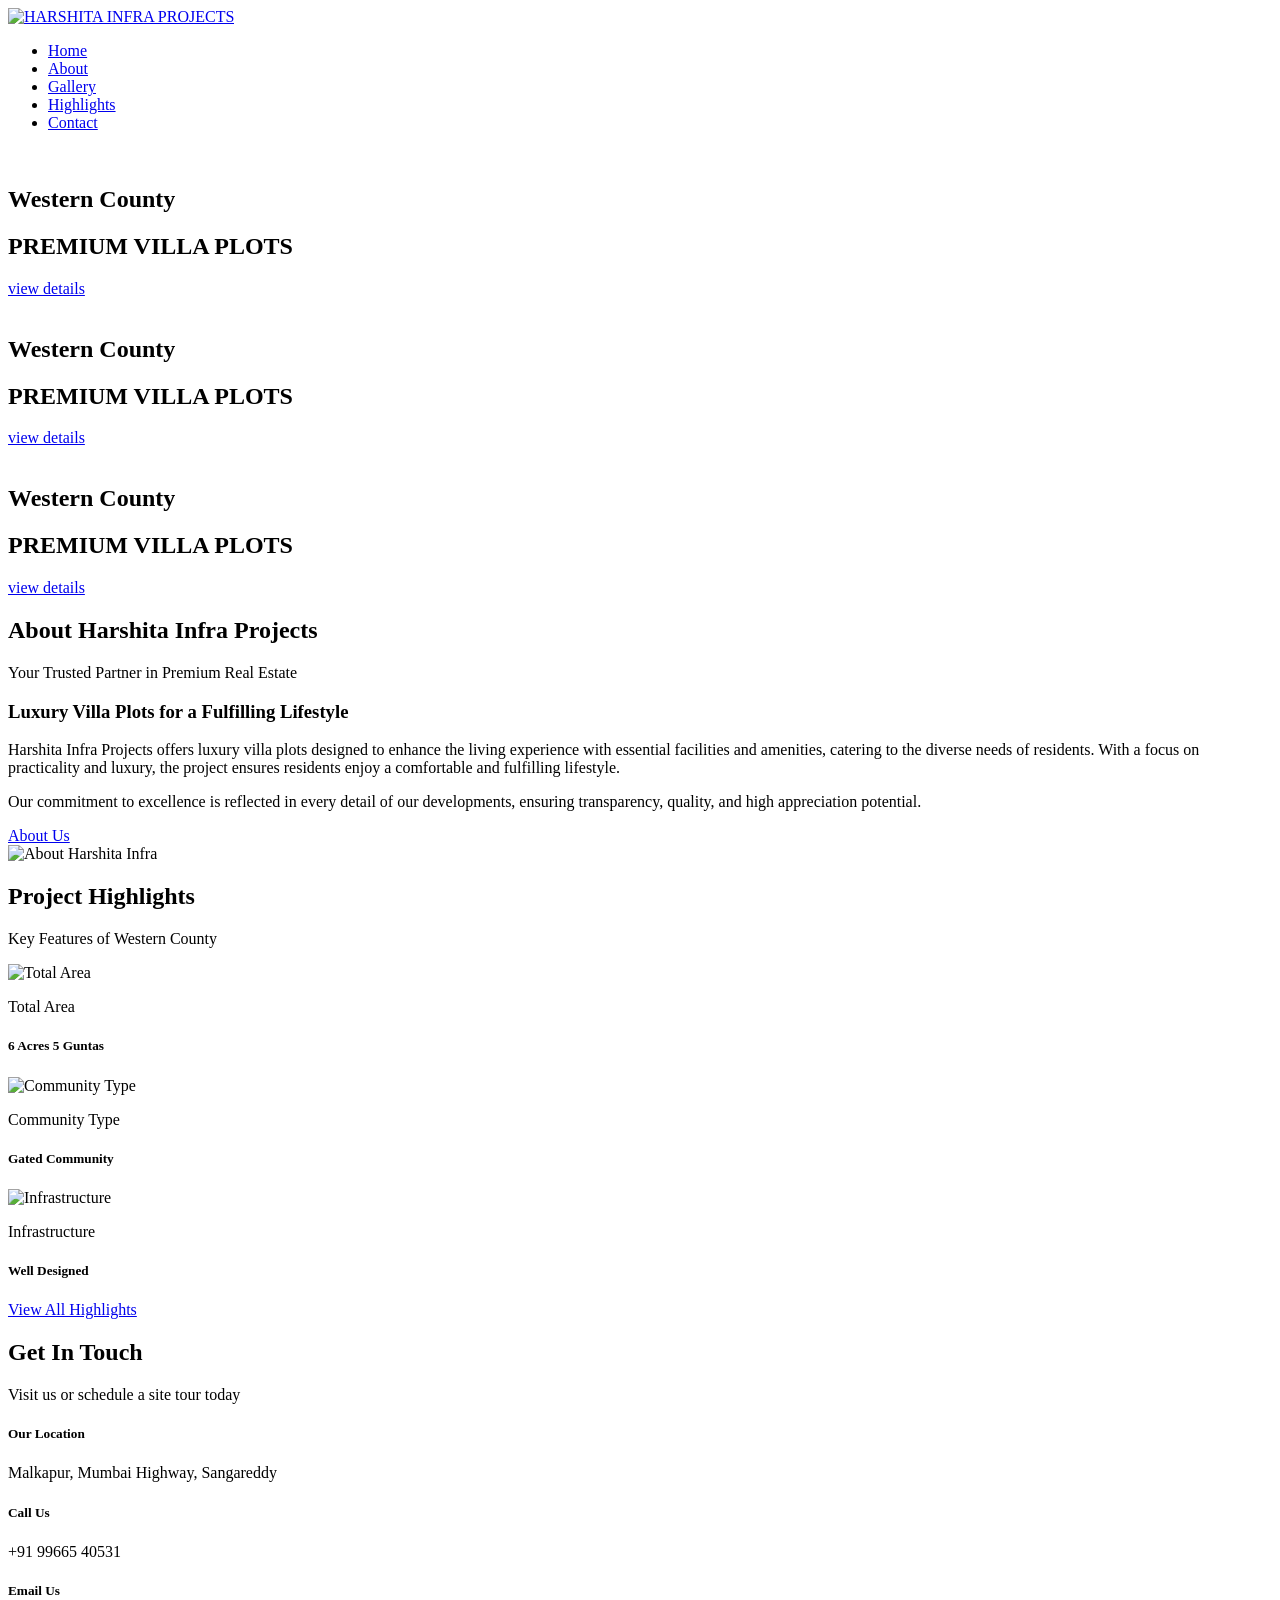
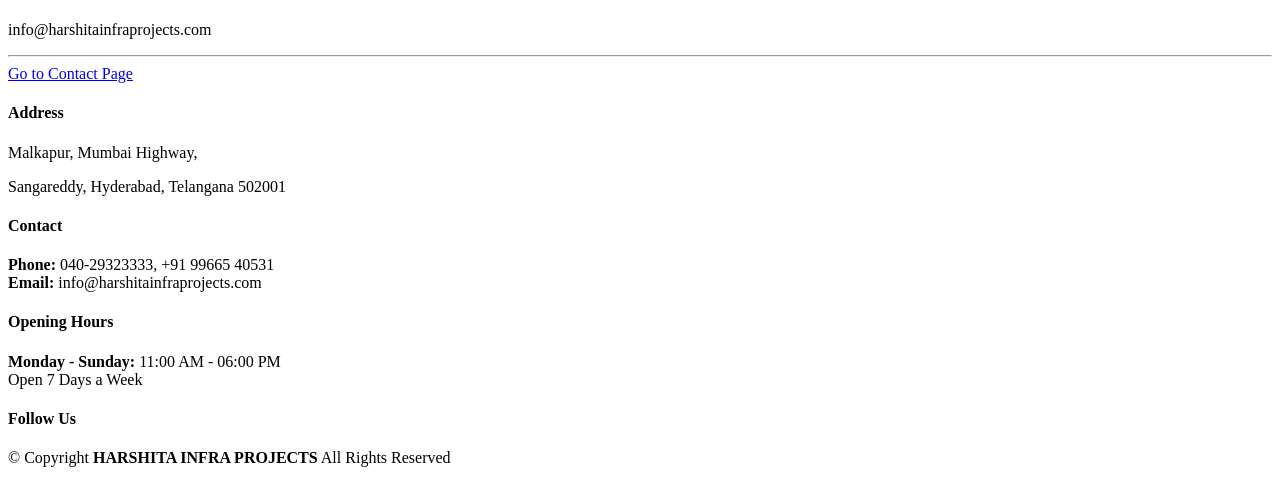
==== index.html @ bc14431f "html files added." ====
<!DOCTYPE html>
<html lang="en">

<head>
  <meta charset="utf-8">
  <meta content="width=device-width, initial-scale=1.0" name="viewport">
  <title>Home - HARSHITA INFRA PROJECTS</title>
  <meta name="description" content="">
  <meta name="keywords" content="">

  <!-- Favicons -->
  <link href="assets/img/logo.png?v=1" rel="icon">
  <link href="assets/img/logo.png?v=1" rel="apple-touch-icon">

  <!-- Fonts -->
  <link href="https://fonts.googleapis.com" rel="preconnect">
  <link href="https://fonts.gstatic.com" rel="preconnect" crossorigin>
  <link
    href="https://fonts.googleapis.com/css2?family=Roboto:ital,wght@0,100;0,300;0,400;0,500;0,700;0,900;1,100;1,300;1,400;1,500;1,700;1,900&family=Poppins:ital,wght@0,100;0,200;0,300;0,400;0,500;0,600;0,700;0,800;0,900;1,100;1,200;1,300;1,400;1,500;1,600;1,700;1,800;1,900&family=Raleway:ital,wght@0,100;0,200;0,300;0,400;0,500;0,600;0,700;0,800;0,900;1,100;1,200;1,300;1,400;1,500;1,600;1,700;1,800;1,900&family=Pacifico&display=swap"
    rel="stylesheet">

  <!-- Vendor CSS Files -->
  <link href="assets/vendor/bootstrap/css/bootstrap.min.css" rel="stylesheet">
  <link href="assets/vendor/bootstrap-icons/bootstrap-icons.css" rel="stylesheet">
  <link href="assets/vendor/aos/aos.css" rel="stylesheet">
  <link href="assets/vendor/fontawesome-free/css/all.min.css" rel="stylesheet">
  <link href="assets/vendor/swiper/swiper-bundle.min.css" rel="stylesheet">

  <!-- Main CSS File -->
  <link href="assets/css/main.css" rel="stylesheet">

  <!-- =======================================================
  * Template Name: EstateAgency
  * Template URL: https://bootstrapmade.com/real-estate-agency-bootstrap-template/
  * Updated: Aug 09 2024 with Bootstrap v5.3.3
  * Author: BootstrapMade.com
  * License: https://bootstrapmade.com/license/
  ======================================================== -->
</head>

<body class="index-page">

  <header id="header" class="header d-flex align-items-center fixed-top">
    <div class="container-fluid container-xl position-relative d-flex align-items-center justify-content-between">

      <a href="index.html" class="logo d-flex align-items-center">
        <img src="assets/img/logo.png" alt="HARSHITA INFRA PROJECTS" style="max-height: 80px;">
        <!-- <h1 class="sitename">Estate<span>Agency</span></h1> -->
      </a>

      <nav id="navmenu" class="navmenu">
        <ul>
          <li><a href="index.html" class="active">Home</a></li>
          <li><a href="about.html">About</a></li>
          <li><a href="gallery.html">Gallery</a></li>
          <li><a href="highlights.html">Highlights</a></li>
          <li><a href="contact.html">Contact</a></li>
        </ul>
        <i class="mobile-nav-toggle d-xl-none bi bi-list"></i>
      </nav>

    </div>
  </header>

  <main class="main">

    <!-- Hero Section -->
    <section id="hero" class="hero section dark-background">

      <div id="hero-carousel" class="carousel slide" data-bs-ride="carousel" data-bs-interval="5000">

        <div class="carousel-item active">
          <img src="assets/img/hero-carousel/hero-carousel-1.jpg" alt="">
          <div class="carousel-container">
            <div>
              <h2 class="accent-title">Western County</h2>
              <div class="hero-divider"></div>
              <h1 class="main-title">PREMIUM VILLA PLOTS</h1>
              <a href="highlights.html" class="btn-get-started">view details</a>
            </div>
          </div>
        </div><!-- End Carousel Item -->

        <div class="carousel-item">
          <img src="assets/img/hero-carousel/hero-carousel-2.jpg" alt="">
          <div class="carousel-container">
            <div>
              <h2 class="accent-title">Western County</h2>
              <div class="hero-divider"></div>
              <h1 class="main-title">PREMIUM VILLA PLOTS</h1>
              <a href="highlights.html" class="btn-get-started">view details</a>
            </div>
          </div>
        </div><!-- End Carousel Item -->

        <div class="carousel-item">
          <img src="assets/img/hero-carousel/hero-carousel-3.jpg" alt="">
          <div class="carousel-container">
            <div>
              <h2 class="accent-title">Western County</h2>
              <div class="hero-divider"></div>
              <h1 class="main-title">PREMIUM VILLA PLOTS</h1>
              <a href="highlights.html" class="btn-get-started">view details</a>
            </div>
          </div>
        </div><!-- End Carousel Item -->

        <a class="carousel-control-prev" href="#hero-carousel" role="button" data-bs-slide="prev">
          <span class="carousel-control-prev-icon bi bi-chevron-left" aria-hidden="true"></span>
        </a>

        <a class="carousel-control-next" href="#hero-carousel" role="button" data-bs-slide="next">
          <span class="carousel-control-next-icon bi bi-chevron-right" aria-hidden="true"></span>
        </a>

        <ol class="carousel-indicators"></ol>

      </div>

    </section><!-- /Hero Section -->

    <!-- About Portal Section -->
    <section id="about-portal" class="about-portal section">
      <div class="container section-title" data-aos="fade-up">
        <h2>About Harshita Infra Projects</h2>
        <p>Your Trusted Partner in Premium Real Estate</p>
      </div>
      <div class="container">
        <div class="row gy-4 align-items-center">
          <div class="col-lg-6" data-aos="fade-up" data-aos-delay="100">
            <h3 class="mb-4">Luxury Villa Plots for a Fulfilling Lifestyle</h3>
            <p>Harshita Infra Projects offers luxury villa plots designed to enhance the living experience with
              essential facilities and amenities, catering to the diverse needs of residents. With a focus on
              practicality and luxury, the project ensures residents enjoy a comfortable and fulfilling lifestyle.</p>
            <p>Our commitment to excellence is reflected in every detail of our developments, ensuring transparency,
              quality, and high appreciation potential.</p>
            <a href="about.html" class="btn btn-success btn-lg mt-3 px-5">About Us</a>
          </div>
          <div class="col-lg-6" data-aos="fade-up" data-aos-delay="200">
            <div class="about-img-box position-relative">
              <img src="assets/img/about/about-company-2.jpg" class="img-fluid rounded shadow"
                alt="About Harshita Infra">
            </div>
          </div>
        </div>
      </div>
    </section>


    <!-- Highlights Portal Section -->
    <section id="highlights-portal" class="highlights-portal section light-background">
      <div class="container section-title" data-aos="fade-up">
        <h2>Project Highlights</h2>
        <p>Key Features of Western County</p>
      </div>
      <div class="container">
        <div class="row gy-4 mb-5">
          <!-- Total Area -->
          <div class="col-lg-4 col-md-6" data-aos="fade-up" data-aos-delay="100">
            <div class="feature-card highlight-mini">
              <img src="assets/img/projects/total area.jpeg" class="card-img-top" alt="Total Area">
              <div class="card-body p-3">
                <p class="feature-label mb-1">Total Area</p>
                <h5 class="feature-value mb-0">6 Acres 5 Guntas</h5>
              </div>
            </div>
          </div>
          <!-- Community Type -->
          <div class="col-lg-4 col-md-6" data-aos="fade-up" data-aos-delay="200">
            <div class="feature-card highlight-mini">
              <img src="assets/img/projects/gated community.png" class="card-img-top" alt="Community Type">
              <div class="card-body p-3">
                <p class="feature-label mb-1">Community Type</p>
                <h5 class="feature-value mb-0">Gated Community</h5>
              </div>
            </div>
          </div>
          <!-- Infrastructure -->
          <div class="col-lg-4 col-md-6 d-none d-lg-block" data-aos="fade-up" data-aos-delay="300">
            <div class="feature-card highlight-mini">
              <img src="assets/img/projects/well designed.png" class="card-img-top" alt="Infrastructure">
              <div class="card-body p-3">
                <p class="feature-label mb-1">Infrastructure</p>
                <h5 class="feature-value mb-0">Well Designed</h5>
              </div>
            </div>
          </div>
        </div>
        <div class="text-center">
          <a href="highlights.html" class="btn btn-outline-success btn-lg px-5">View All Highlights</a>
        </div>
      </div>
    </section>

    <!-- Contact Portal Section -->
    <section id="contact-portal" class="contact-portal section">
      <div class="container section-title" data-aos="fade-up">
        <h2>Get In Touch</h2>
        <p>Visit us or schedule a site tour today</p>
      </div>
      <div class="container">
        <div class="row justify-content-center">
          <div class="col-lg-10">
            <div class="contact-card p-5 border rounded bg-white shadow text-center" data-aos="zoom-in">
              <div class="row gy-4">
                <div class="col-md-4">
                  <i class="bi bi-geo-alt fs-2 text-primary mb-3 d-block"></i>
                  <h5>Our Location</h5>
                  <p class="text-muted">Malkapur, Mumbai Highway, Sangareddy</p>
                </div>
                <div class="col-md-4">
                  <i class="bi bi-telephone fs-2 text-primary mb-3 d-block"></i>
                  <h5>Call Us</h5>
                  <p class="text-muted">+91 99665 40531</p>
                </div>
                <div class="col-md-4">
                  <i class="bi bi-envelope fs-2 text-primary mb-3 d-block"></i>
                  <h5>Email Us</h5>
                  <p class="text-muted">info@harshitainfraprojects.com</p>
                </div>
              </div>
              <hr class="my-4">
              <a href="contact.html" class="btn btn-success btn-lg px-5">Go to Contact Page</a>
            </div>
          </div>
        </div>
      </div>
    </section>

  </main>

  <footer id="footer" class="footer light-background">

    <div class="container">
      <div class="row gy-3">
        <div class="col-lg-3 col-md-6 d-flex">
          <i class="bi bi-geo-alt icon"></i>
          <div class="address">
            <h4>Address</h4>
            <p>Malkapur, Mumbai Highway,</p>
            <p>Sangareddy, Hyderabad, Telangana 502001</p>
          </div>

        </div>

        <div class="col-lg-3 col-md-6 d-flex">
          <i class="bi bi-telephone icon"></i>
          <div>
            <h4>Contact</h4>
            <p>
              <strong>Phone:</strong> <span>040-29323333, +91 99665 40531</span><br>
              <strong>Email:</strong> <span>info@harshitainfraprojects.com</span><br>
            </p>
          </div>
        </div>

        <div class="col-lg-3 col-md-6 d-flex">
          <i class="bi bi-clock icon"></i>
          <div>
            <h4>Opening Hours</h4>
            <p>
              <strong>Monday - Sunday:</strong> <span>11:00 AM - 06:00 PM</span><br>
              <span>Open 7 Days a Week</span>
            </p>
          </div>
        </div>

        <div class="col-lg-3 col-md-6">
          <h4>Follow Us</h4>
          <div class="social-links d-flex">
            <a href="#" class="twitter"><i class="bi bi-twitter-x"></i></a>
            <a href="#" class="facebook"><i class="bi bi-facebook"></i></a>
            <a href="#" class="instagram"><i class="bi bi-instagram"></i></a>
            <a href="#" class="linkedin"><i class="bi bi-linkedin"></i></a>
          </div>
        </div>

      </div>
    </div>

    <div class="container copyright text-center mt-4">
      <p>© <span>Copyright</span> <strong class="px-1 sitename">HARSHITA INFRA PROJECTS</strong> <span>All Rights
          Reserved</span>
      </p>
      <div class="credits">
      </div>
    </div>

  </footer>

  <!-- Scroll Top -->
  <a href="#" id="scroll-top" class="scroll-top d-flex align-items-center justify-content-center"><i
      class="bi bi-arrow-up-short"></i></a>

  <!-- Preloader -->
  <div id="preloader"></div>

  <!-- Vendor JS Files -->
  <script src="assets/vendor/bootstrap/js/bootstrap.bundle.min.js"></script>
  <script src="assets/vendor/php-email-form/validate.js"></script>
  <script src="assets/vendor/aos/aos.js"></script>
  <script src="assets/vendor/swiper/swiper-bundle.min.js"></script>
  <script src="assets/vendor/purecounter/purecounter_vanilla.js"></script>

  <!-- Main JS File -->
  <script src="assets/js/main.js"></script>

</body>

</html>
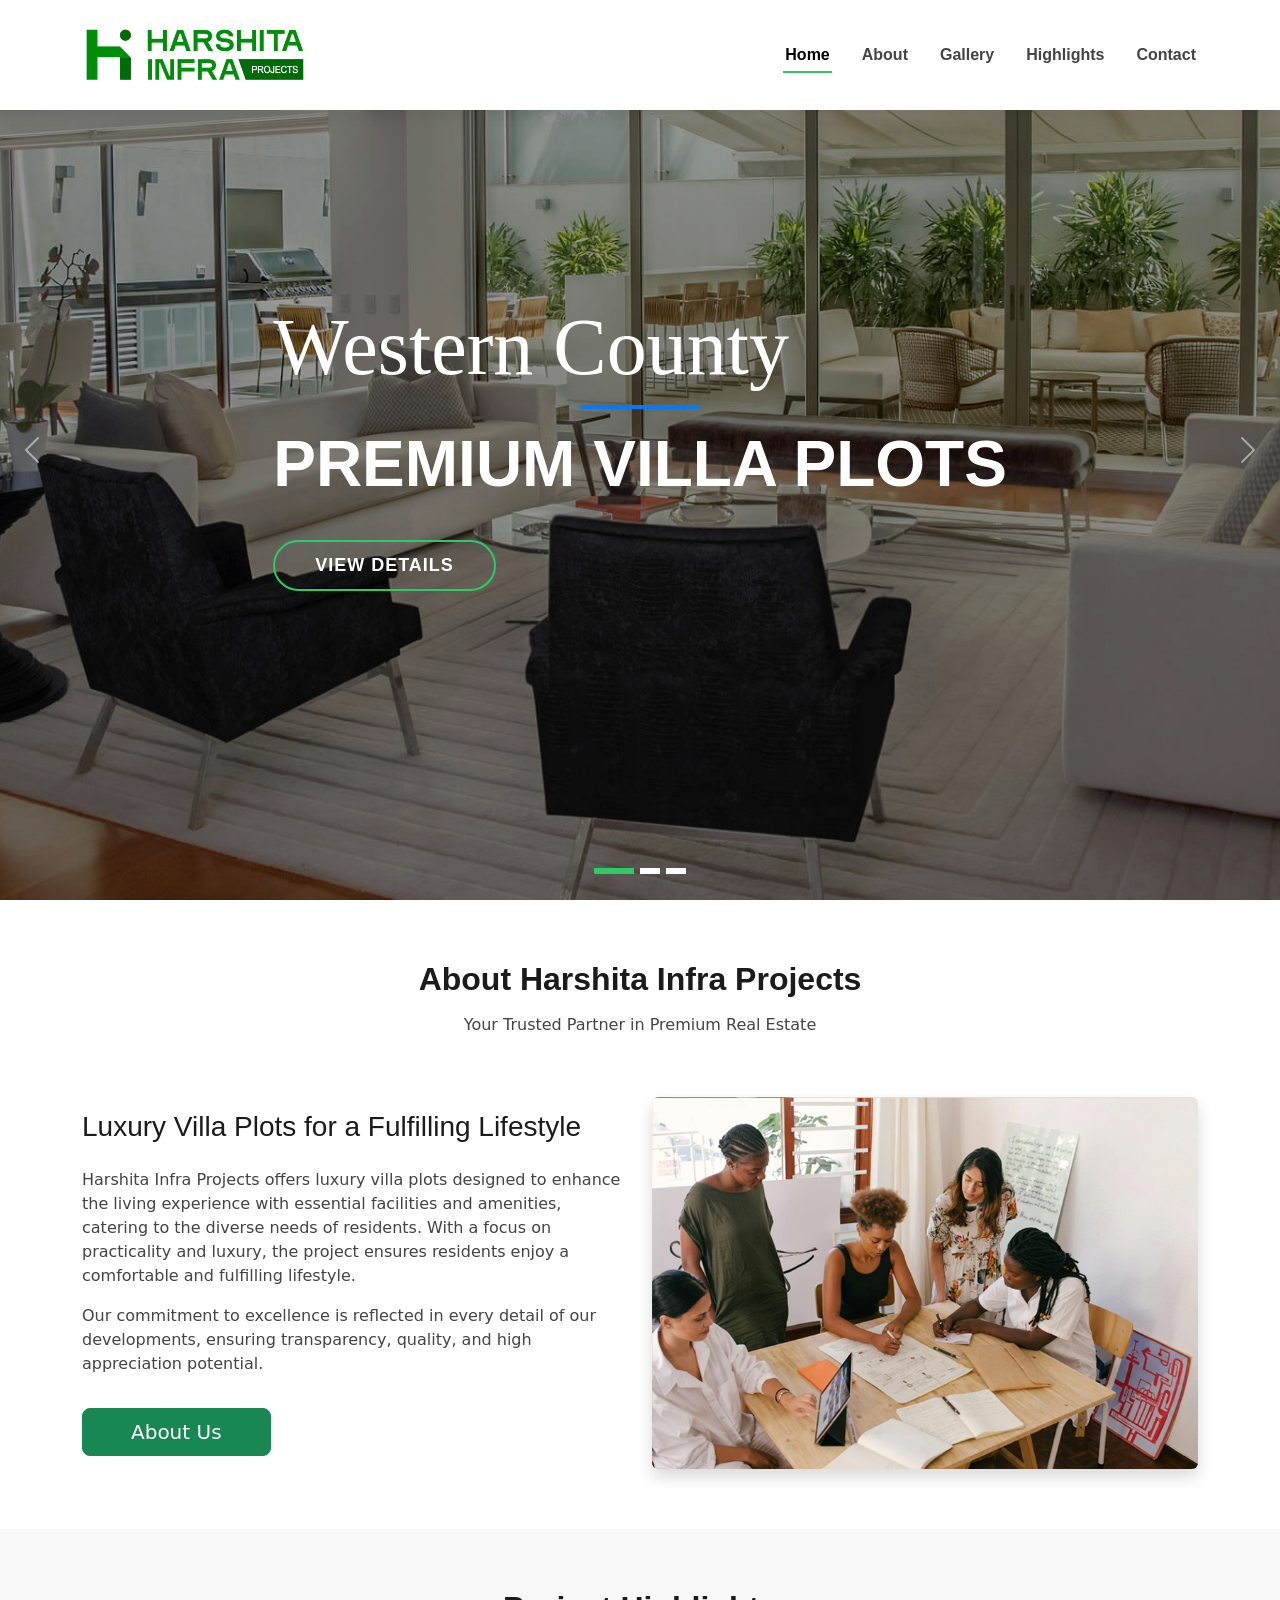
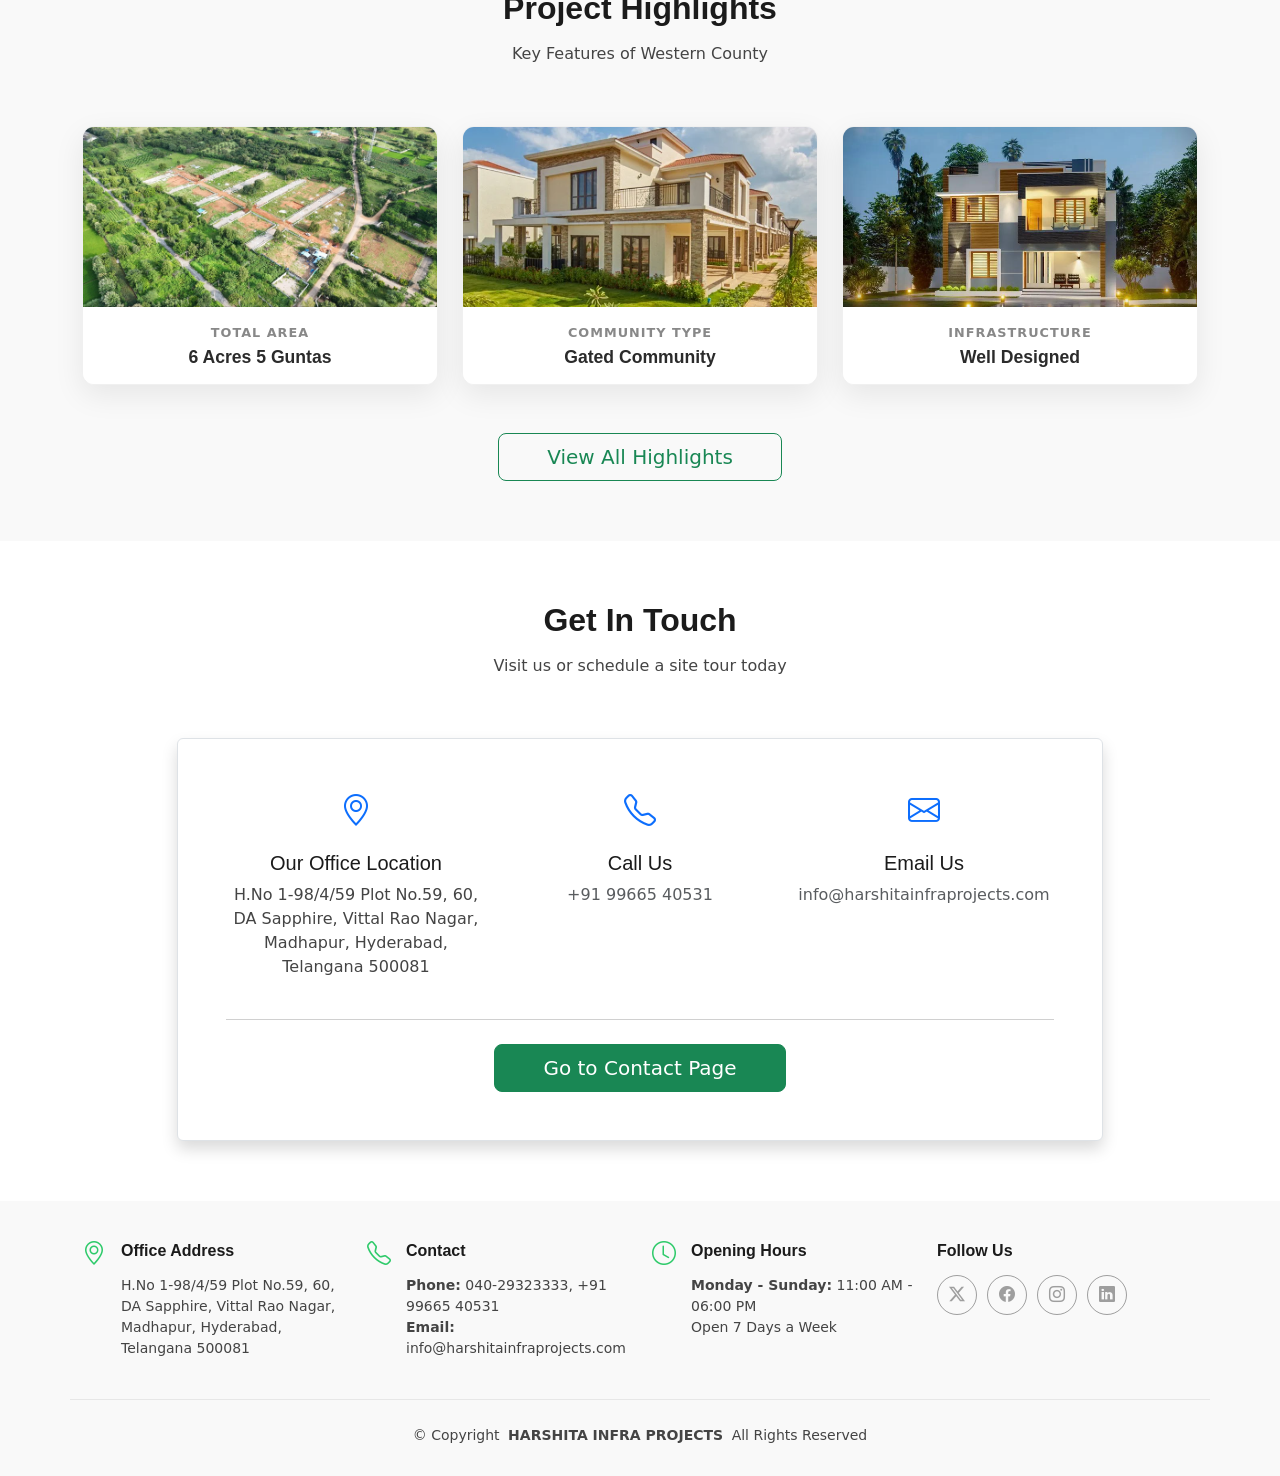
==== commit 6c4aab1d: "Address updated" ====
--- a/index.html
+++ b/index.html
@@ -205,8 +205,8 @@
               <div class="row gy-4">
                 <div class="col-md-4">
                   <i class="bi bi-geo-alt fs-2 text-primary mb-3 d-block"></i>
-                  <h5>Our Location</h5>
-                  <p class="text-muted">Malkapur, Mumbai Highway, Sangareddy</p>
+                  <h5>Our Office Location</h5>
+                  <p>H.No 1-98/4/59 Plot No.59, 60, DA Sapphire, Vittal Rao Nagar, Madhapur, Hyderabad, Telangana 500081</p>
                 </div>
                 <div class="col-md-4">
                   <i class="bi bi-telephone fs-2 text-primary mb-3 d-block"></i>
@@ -236,9 +236,10 @@
         <div class="col-lg-3 col-md-6 d-flex">
           <i class="bi bi-geo-alt icon"></i>
           <div class="address">
-            <h4>Address</h4>
-            <p>Malkapur, Mumbai Highway,</p>
-            <p>Sangareddy, Hyderabad, Telangana 502001</p>
+            <h4>Office Address</h4>
+            <p>H.No 1-98/4/59 Plot No.59, 60,</p>
+            <p>DA Sapphire, Vittal Rao Nagar,</p>
+            <p>Madhapur, Hyderabad, Telangana 500081</p>
           </div>
 
         </div>
--- a/assets/css/main.css
+++ b/assets/css/main.css
@@ -0,0 +1,2132 @@
+/**
+ * Template Name: EstateAgency
+ * Template URL: https://bootstrapmade.com/real-estate-agency-bootstrap-template/
+ * Updated: Aug 09 2024 with Bootstrap v5.3.3
+ * Author: BootstrapMade.com
+ * License: https://bootstrapmade.com/license/
+*/
+
+/*--------------------------------------------------------------
+# Font & Color Variables
+# Help: https://bootstrapmade.com/color-system/
+--------------------------------------------------------------*/
+/* Fonts */
+:root {
+  --default-font: "Roboto",  system-ui, -apple-system, "Segoe UI", Roboto, "Helvetica Neue", Arial, "Noto Sans", "Liberation Sans", sans-serif, "Apple Color Emoji", "Segoe UI Emoji", "Segoe UI Symbol", "Noto Color Emoji";
+  --heading-font: "Raleway",  sans-serif;
+  --nav-font: "Poppins",  sans-serif;
+}
+
+/* Global Colors - The following color variables are used throughout the website. Updating them here will change the color scheme of the entire website */
+:root { 
+  --background-color: #ffffff; /* Background color for the entire website, including individual sections */
+  --default-color: #444444; /* Default color used for the majority of the text content across the entire website */
+  --heading-color: #1b1b1b; /* Color for headings, subheadings and title throughout the website */
+  --accent-color: #2eca6a; /* Accent color that represents your brand on the website. It's used for buttons, links, and other elements that need to stand out */
+  --surface-color: #ffffff; /* The surface color is used as a background of boxed elements within sections, such as cards, icon boxes, or other elements that require a visual separation from the global background. */
+  --contrast-color: #ffffff; /* Contrast color for text, ensuring readability against backgrounds of accent, heading, or default colors. */
+}
+
+/* Nav Menu Colors - The following color variables are used specifically for the navigation menu. They are separate from the global colors to allow for more customization options */
+:root {
+  --nav-color: #444444;  /* The default color of the main navmenu links */
+  --nav-hover-color: #000000; /* Applied to main navmenu links when they are hovered over or active */
+  --nav-mobile-background-color: #ffffff; /* Used as the background color for mobile navigation menu */
+  --nav-dropdown-background-color: #ffffff; /* Used as the background color for dropdown items that appear when hovering over primary navigation items */
+  --nav-dropdown-color: #444444; /* Used for navigation links of the dropdown items in the navigation menu. */
+  --nav-dropdown-hover-color: #2eca6a; /* Similar to --nav-hover-color, this color is applied to dropdown navigation links when they are hovered over. */
+}
+
+/* Color Presets - These classes override global colors when applied to any section or element, providing reuse of the sam color scheme. */
+
+.light-background {
+  --background-color: #f9f9f9;
+  --surface-color: #ffffff;
+}
+
+.dark-background {
+  --background-color: #060606;
+  --default-color: #ffffff;
+  --heading-color: #ffffff;
+  --surface-color: #252525;
+  --contrast-color: #ffffff;
+}
+
+/* Smooth scroll */
+:root {
+  scroll-behavior: smooth;
+}
+
+/*--------------------------------------------------------------
+# General Styling & Shared Classes
+--------------------------------------------------------------*/
+body {
+  color: var(--default-color);
+  background-color: var(--background-color);
+  font-family: var(--default-font);
+}
+
+a {
+  color: var(--accent-color);
+  text-decoration: none;
+  transition: 0.3s;
+}
+
+a:hover {
+  color: color-mix(in srgb, var(--accent-color), transparent 25%);
+  text-decoration: none;
+}
+
+h1,
+h2,
+h3,
+h4,
+h5,
+h6 {
+  color: var(--heading-color);
+  font-family: var(--heading-font);
+}
+
+/* PHP Email Form Messages
+------------------------------*/
+.php-email-form .error-message {
+  display: none;
+  background: #df1529;
+  color: #ffffff;
+  text-align: left;
+  padding: 15px;
+  margin-bottom: 24px;
+  font-weight: 600;
+}
+
+.php-email-form .sent-message {
+  display: none;
+  color: #ffffff;
+  background: #059652;
+  text-align: center;
+  padding: 15px;
+  margin-bottom: 24px;
+  font-weight: 600;
+}
+
+.php-email-form .loading {
+  display: none;
+  background: var(--surface-color);
+  text-align: center;
+  padding: 15px;
+  margin-bottom: 24px;
+}
+
+.php-email-form .loading:before {
+  content: "";
+  display: inline-block;
+  border-radius: 50%;
+  width: 24px;
+  height: 24px;
+  margin: 0 10px -6px 0;
+  border: 3px solid var(--accent-color);
+  border-top-color: var(--surface-color);
+  animation: php-email-form-loading 1s linear infinite;
+}
+
+@keyframes php-email-form-loading {
+  0% {
+    transform: rotate(0deg);
+  }
+
+  100% {
+    transform: rotate(360deg);
+  }
+}
+
+/*--------------------------------------------------------------
+# Global Header
+--------------------------------------------------------------*/
+.header {
+  color: var(--default-color);
+  background-color: var(--background-color);
+  padding: 15px 0;
+  transition: all 0.5s;
+  z-index: 997;
+  box-shadow: 0px 0 18px rgba(0, 0, 0, 0.1);
+}
+
+.header .logo {
+  line-height: 1;
+}
+
+.header .logo img {
+  max-height: 32px;
+  margin-right: 8px;
+}
+
+.header .logo h1 {
+  font-size: 30px;
+  margin: 0;
+  font-weight: 700;
+  color: var(--heading-color);
+}
+
+.header .logo h1 span {
+  color: var(--accent-color);
+}
+
+/*--------------------------------------------------------------
+# Navigation Menu
+--------------------------------------------------------------*/
+/* Desktop Navigation */
+@media (min-width: 1200px) {
+  .navmenu {
+    padding: 0;
+  }
+
+  .navmenu ul {
+    margin: 0;
+    padding: 0;
+    display: flex;
+    list-style: none;
+    align-items: center;
+  }
+
+  .navmenu li {
+    position: relative;
+  }
+
+  .navmenu>ul>li {
+    white-space: nowrap;
+    padding: 15px 14px;
+  }
+
+  .navmenu>ul>li:last-child {
+    padding-right: 0;
+  }
+
+  .navmenu a,
+  .navmenu a:focus {
+    color: var(--nav-color);
+    font-size: 16px;
+    padding: 0 2px;
+    font-family: var(--nav-font);
+    font-weight: 600;
+    display: flex;
+    align-items: center;
+    justify-content: space-between;
+    white-space: nowrap;
+    transition: 0.3s;
+    position: relative;
+  }
+
+  .navmenu a i,
+  .navmenu a:focus i {
+    font-size: 12px;
+    line-height: 0;
+    margin-left: 5px;
+    transition: 0.3s;
+  }
+
+  .navmenu>ul>li>a:before {
+    content: "";
+    position: absolute;
+    width: 100%;
+    height: 2px;
+    bottom: -6px;
+    left: 0;
+    background-color: var(--accent-color);
+    visibility: hidden;
+    width: 0px;
+    transition: all 0.3s ease-in-out 0s;
+  }
+
+  .navmenu a:hover:before,
+  .navmenu li:hover>a:before,
+  .navmenu .active:before {
+    visibility: visible;
+    width: 100%;
+  }
+
+  .navmenu li:hover>a,
+  .navmenu .active,
+  .navmenu .active:focus {
+    color: var(--nav-hover-color);
+  }
+
+  .navmenu .dropdown ul {
+    margin: 0;
+    padding: 10px 0;
+    background: var(--nav-dropdown-background-color);
+    display: block;
+    position: absolute;
+    visibility: hidden;
+    left: 14px;
+    top: 130%;
+    opacity: 0;
+    transition: 0.3s;
+    border-radius: 4px;
+    z-index: 99;
+    box-shadow: 0px 0px 30px rgba(0, 0, 0, 0.1);
+  }
+
+  .navmenu .dropdown ul li {
+    min-width: 200px;
+  }
+
+  .navmenu .dropdown ul a {
+    padding: 10px 20px;
+    font-size: 15px;
+    text-transform: none;
+    color: var(--nav-dropdown-color);
+  }
+
+  .navmenu .dropdown ul a i {
+    font-size: 12px;
+  }
+
+  .navmenu .dropdown ul a:hover,
+  .navmenu .dropdown ul .active:hover,
+  .navmenu .dropdown ul li:hover>a {
+    color: var(--nav-dropdown-hover-color);
+  }
+
+  .navmenu .dropdown:hover>ul {
+    opacity: 1;
+    top: 100%;
+    visibility: visible;
+  }
+
+  .navmenu .dropdown .dropdown ul {
+    top: 0;
+    left: -90%;
+    visibility: hidden;
+  }
+
+  .navmenu .dropdown .dropdown:hover>ul {
+    opacity: 1;
+    top: 0;
+    left: -100%;
+    visibility: visible;
+  }
+}
+
+/* Mobile Navigation */
+@media (max-width: 1199px) {
+  .mobile-nav-toggle {
+    color: var(--nav-color);
+    font-size: 28px;
+    line-height: 0;
+    margin-right: 10px;
+    cursor: pointer;
+    transition: color 0.3s;
+  }
+
+  .navmenu {
+    padding: 0;
+    z-index: 9997;
+  }
+
+  .navmenu ul {
+    display: none;
+    list-style: none;
+    position: absolute;
+    inset: 60px 20px 20px 20px;
+    padding: 10px 0;
+    margin: 0;
+    border-radius: 6px;
+    background-color: var(--nav-mobile-background-color);
+    border: 1px solid color-mix(in srgb, var(--default-color), transparent 90%);
+    box-shadow: none;
+    overflow-y: auto;
+    transition: 0.3s;
+    z-index: 9998;
+  }
+
+  .navmenu a,
+  .navmenu a:focus {
+    color: var(--nav-dropdown-color);
+    padding: 10px 20px;
+    font-family: var(--nav-font);
+    font-size: 17px;
+    font-weight: 500;
+    display: flex;
+    align-items: center;
+    justify-content: space-between;
+    white-space: nowrap;
+    transition: 0.3s;
+  }
+
+  .navmenu a i,
+  .navmenu a:focus i {
+    font-size: 12px;
+    line-height: 0;
+    margin-left: 5px;
+    width: 30px;
+    height: 30px;
+    display: flex;
+    align-items: center;
+    justify-content: center;
+    border-radius: 50%;
+    transition: 0.3s;
+    background-color: color-mix(in srgb, var(--accent-color), transparent 90%);
+  }
+
+  .navmenu a i:hover,
+  .navmenu a:focus i:hover {
+    background-color: var(--accent-color);
+    color: var(--contrast-color);
+  }
+
+  .navmenu a:hover,
+  .navmenu .active,
+  .navmenu .active:focus {
+    color: var(--nav-dropdown-hover-color);
+  }
+
+  .navmenu .active i,
+  .navmenu .active:focus i {
+    background-color: var(--accent-color);
+    color: var(--contrast-color);
+    transform: rotate(180deg);
+  }
+
+  .navmenu .dropdown ul {
+    position: static;
+    display: none;
+    z-index: 99;
+    padding: 10px 0;
+    margin: 10px 20px;
+    background-color: var(--nav-dropdown-background-color);
+    transition: all 0.5s ease-in-out;
+  }
+
+  .navmenu .dropdown ul ul {
+    background-color: rgba(33, 37, 41, 0.1);
+  }
+
+  .navmenu .dropdown>.dropdown-active {
+    display: block;
+    background-color: rgba(33, 37, 41, 0.03);
+  }
+
+  .mobile-nav-active {
+    overflow: hidden;
+  }
+
+  .mobile-nav-active .mobile-nav-toggle {
+    color: #fff;
+    position: absolute;
+    font-size: 32px;
+    top: 15px;
+    right: 15px;
+    margin-right: 0;
+    z-index: 9999;
+  }
+
+  .mobile-nav-active .navmenu {
+    position: fixed;
+    overflow: hidden;
+    inset: 0;
+    background: rgba(33, 37, 41, 0.8);
+    transition: 0.3s;
+  }
+
+  .mobile-nav-active .navmenu>ul {
+    display: block;
+  }
+}
+
+/*--------------------------------------------------------------
+# Global Footer
+--------------------------------------------------------------*/
+.footer {
+  color: var(--default-color);
+  background-color: var(--background-color);
+  font-size: 14px;
+  padding: 40px 0 0 0;
+  position: relative;
+}
+
+.footer .icon {
+  color: var(--accent-color);
+  margin-right: 15px;
+  font-size: 24px;
+  line-height: 0;
+}
+
+.footer h4 {
+  font-size: 16px;
+  font-weight: 700;
+  margin-bottom: 15px;
+}
+
+.footer .address p {
+  margin-bottom: 0px;
+}
+
+.footer .social-links a {
+  display: flex;
+  align-items: center;
+  justify-content: center;
+  width: 40px;
+  height: 40px;
+  border-radius: 50%;
+  border: 1px solid color-mix(in srgb, var(--default-color), transparent 50%);
+  font-size: 16px;
+  color: color-mix(in srgb, var(--default-color), transparent 50%);
+  margin-right: 10px;
+  transition: 0.3s;
+}
+
+.footer .social-links a:hover {
+  color: var(--accent-color);
+  border-color: var(--accent-color);
+}
+
+.footer .copyright {
+  padding: 25px 0;
+  border-top: 1px solid color-mix(in srgb, var(--default-color), transparent 90%);
+}
+
+.footer .copyright p {
+  margin-bottom: 0;
+}
+
+.footer .credits {
+  margin-top: 5px;
+  font-size: 13px;
+}
+
+/*--------------------------------------------------------------
+# Preloader
+--------------------------------------------------------------*/
+#preloader {
+  position: fixed;
+  inset: 0;
+  z-index: 999999;
+  overflow: hidden;
+  background: var(--background-color);
+  transition: all 0.6s ease-out;
+}
+
+#preloader:before {
+  content: "";
+  position: fixed;
+  top: calc(50% - 30px);
+  left: calc(50% - 30px);
+  border: 6px solid #ffffff;
+  border-color: var(--accent-color) transparent var(--accent-color) transparent;
+  border-radius: 50%;
+  width: 60px;
+  height: 60px;
+  animation: animate-preloader 1.5s linear infinite;
+}
+
+@keyframes animate-preloader {
+  0% {
+    transform: rotate(0deg);
+  }
+
+  100% {
+    transform: rotate(360deg);
+  }
+}
+
+/*--------------------------------------------------------------
+# Scroll Top Button
+--------------------------------------------------------------*/
+.scroll-top {
+  position: fixed;
+  visibility: hidden;
+  opacity: 0;
+  right: 15px;
+  bottom: 15px;
+  z-index: 99999;
+  background-color: var(--accent-color);
+  width: 40px;
+  height: 40px;
+  border-radius: 4px;
+  transition: all 0.4s;
+}
+
+.scroll-top i {
+  font-size: 24px;
+  color: var(--contrast-color);
+  line-height: 0;
+}
+
+.scroll-top:hover {
+  background-color: color-mix(in srgb, var(--accent-color), transparent 20%);
+  color: var(--contrast-color);
+}
+
+.scroll-top.active {
+  visibility: visible;
+  opacity: 1;
+}
+
+/*--------------------------------------------------------------
+# Disable aos animation delay on mobile devices
+--------------------------------------------------------------*/
+@media screen and (max-width: 768px) {
+  [data-aos-delay] {
+    transition-delay: 0 !important;
+  }
+}
+
+/*--------------------------------------------------------------
+# Global Page Titles & Breadcrumbs
+--------------------------------------------------------------*/
+.page-title {
+  color: var(--default-color);
+  background-color: var(--background-color);
+  position: relative;
+}
+
+.page-title .heading {
+  padding: 160px 0 80px 0;
+  border-top: 1px solid color-mix(in srgb, var(--default-color), transparent 90%);
+}
+
+.page-title .heading h1 {
+  font-size: 38px;
+  font-weight: 700;
+}
+
+.page-title nav {
+  background-color: color-mix(in srgb, var(--default-color), transparent 95%);
+  padding: 20px 0;
+}
+
+.page-title nav ol {
+  display: flex;
+  flex-wrap: wrap;
+  list-style: none;
+  margin: 0;
+  font-size: 16px;
+  font-weight: 600;
+}
+
+.page-title nav ol li+li {
+  padding-left: 10px;
+}
+
+.page-title nav ol li+li::before {
+  content: "/";
+  display: inline-block;
+  padding-right: 10px;
+  color: color-mix(in srgb, var(--default-color), transparent 70%);
+}
+
+/*--------------------------------------------------------------
+# Global Sections
+--------------------------------------------------------------*/
+section,
+.section {
+  color: var(--default-color);
+  background-color: var(--background-color);
+  padding: 60px 0;
+  scroll-margin-top: 90px;
+  overflow: clip;
+}
+
+@media (max-width: 1199px) {
+
+  section,
+  .section {
+    scroll-margin-top: 66px;
+  }
+}
+
+/*--------------------------------------------------------------
+# Global Section Titles
+--------------------------------------------------------------*/
+.section-title {
+  text-align: center;
+  padding-bottom: 60px;
+  position: relative;
+}
+
+.section-title h2 {
+  font-size: 32px;
+  font-weight: 700;
+  margin-bottom: 15px;
+}
+
+.section-title p {
+  margin-bottom: 0;
+}
+
+/*--------------------------------------------------------------
+# Hero Section
+--------------------------------------------------------------*/
+.hero {
+  padding: 0;
+}
+
+.hero .carousel {
+  width: 100%;
+  min-height: 100vh;
+  padding: 0;
+  margin: 0;
+  background-color: var(--background-color);
+  position: relative;
+  overflow: hidden;
+}
+
+.hero img {
+  position: absolute;
+  inset: 0;
+  display: block;
+  width: 100%;
+  height: 100%;
+  object-fit: cover;
+  z-index: 1;
+}
+
+.hero .carousel-item {
+  position: absolute;
+  inset: 0;
+  background-size: cover;
+  background-position: center;
+  background-repeat: no-repeat;
+  overflow: hidden;
+}
+
+.hero .carousel-item:before {
+  content: "";
+  background: color-mix(in srgb, var(--background-color), transparent 60%);
+  position: absolute;
+  inset: 0;
+  z-index: 2;
+}
+
+.hero .carousel-container {
+  position: absolute;
+  inset: 90px 100px;
+  display: flex;
+  justify-content: center;
+  align-items: center;
+  flex-direction: column;
+  z-index: 3;
+}
+
+@media (max-width: 575px) {
+  .hero .carousel-container {
+    inset: 90px 50px;
+  }
+}
+
+.hero .accent-title {
+  font-family: "Pacifico", cursive;
+  font-size: 80px;
+  color: #ffffff;
+  margin-bottom: 0px;
+  line-height: 1.2;
+}
+
+.hero .hero-divider {
+  width: 120px;
+  height: 4px;
+  background-color: #007bff;
+  margin: 10px auto 20px auto;
+  border-radius: 2px;
+}
+
+.hero .main-title {
+  margin-bottom: 30px;
+  font-size: 64px;
+  font-weight: 900;
+  text-transform: uppercase;
+  color: #ffffff;
+  line-height: 1.1;
+}
+
+@media (max-width: 768px) {
+  .hero .accent-title {
+    font-size: 40px;
+  }
+  .hero .main-title {
+    font-size: 32px;
+  }
+}
+
+.hero .btn-get-started {
+  color: var(--contrast-color);
+  font-family: var(--heading-font);
+  font-weight: 600;
+  font-size: 18px;
+  letter-spacing: 1px;
+  text-transform: uppercase;
+  display: inline-block;
+  padding: 10px 40px;
+  border-radius: 50px;
+  transition: 0.5s;
+  margin: 10px 0;
+  align-self: flex-start;
+  flex-shrink: 0;
+  border: 2px solid var(--accent-color);
+}
+
+.hero .btn-get-started:hover {
+  background: color-mix(in srgb, var(--accent-color), transparent 20%);
+}
+
+.hero .carousel-control-prev,
+.hero .carousel-control-next {
+  width: 10%;
+  transition: 0.3s;
+  opacity: 0.5;
+  z-index: 3;
+}
+
+.hero .carousel-control-prev:focus,
+.hero .carousel-control-next:focus {
+  opacity: 0.5;
+}
+
+.hero .carousel-control-prev:hover,
+.hero .carousel-control-next:hover {
+  opacity: 0.9;
+}
+
+@media (min-width: 1024px) {
+
+  .hero .carousel-control-prev,
+  .hero .carousel-control-next {
+    width: 5%;
+  }
+}
+
+.hero .carousel-control-next-icon,
+.hero .carousel-control-prev-icon {
+  background: none;
+  font-size: 32px;
+  line-height: 1;
+}
+
+.hero .carousel-indicators {
+  list-style: none;
+}
+
+.hero .carousel-indicators li {
+  cursor: pointer;
+  opacity: 1;
+  height: 6px;
+  width: 20px;
+  transition: 0.3s;
+  padding: 0;
+}
+
+.hero .carousel-indicators .active {
+  background-color: var(--accent-color);
+  width: 40px;
+}
+
+/*--------------------------------------------------------------
+# Services Section
+--------------------------------------------------------------*/
+.services .service-item {
+  background-color: var(--surface-color);
+  box-shadow: 0px 5px 90px 0px rgba(0, 0, 0, 0.1);
+  padding: 60px 30px;
+  transition: all ease-in-out 0.3s;
+  border-radius: 18px;
+  border-bottom: 5px solid var(--surface-color);
+  height: 100%;
+}
+
+.services .service-item .icon {
+  color: var(--contrast-color);
+  background: var(--accent-color);
+  margin: 0;
+  width: 64px;
+  height: 64px;
+  border-radius: 50px;
+  display: flex;
+  align-items: center;
+  justify-content: center;
+  margin-bottom: 20px;
+  font-size: 28px;
+  transition: ease-in-out 0.3s;
+}
+
+.services .service-item h3 {
+  font-weight: 700;
+  margin: 10px 0 15px 0;
+  font-size: 22px;
+  transition: ease-in-out 0.3s;
+}
+
+.services .service-item p {
+  line-height: 24px;
+  font-size: 14px;
+  margin-bottom: 0;
+}
+
+@media (min-width: 1365px) {
+  .services .service-item:hover {
+    transform: translateY(-10px);
+    border-color: var(--accent-color);
+  }
+
+  .services .service-item:hover h3 {
+    color: var(--accent-color);
+  }
+}
+
+/*--------------------------------------------------------------
+# Agents Section
+--------------------------------------------------------------*/
+.agents .member {
+  position: relative;
+}
+
+.agents .member .pic {
+  overflow: hidden;
+  margin-bottom: 50px;
+}
+
+.agents .member .member-info {
+  background-color: var(--surface-color);
+  color: color-mix(in srgb, var(--default-color), transparent 20%);
+  box-shadow: 0px 2px 15px rgba(0, 0, 0, 0.1);
+  position: absolute;
+  bottom: -50px;
+  left: 20px;
+  right: 20px;
+  padding: 20px 15px;
+  overflow: hidden;
+  transition: 0.5s;
+}
+
+.agents .member h4 {
+  font-weight: 700;
+  margin-bottom: 10px;
+  font-size: 16px;
+  position: relative;
+  padding-bottom: 10px;
+}
+
+.agents .member h4::after {
+  content: "";
+  position: absolute;
+  display: block;
+  width: 50px;
+  height: 1px;
+  background: color-mix(in srgb, var(--default-color), transparent 60%);
+  bottom: 0;
+  left: 0;
+}
+
+.agents .member span {
+  font-style: italic;
+  display: block;
+  font-size: 13px;
+}
+
+.agents .member .social {
+  position: absolute;
+  right: 15px;
+  bottom: 15px;
+}
+
+.agents .member .social a {
+  transition: color 0.3s;
+  color: color-mix(in srgb, var(--default-color), transparent 70%);
+}
+
+.agents .member .social a:hover {
+  color: var(--accent-color);
+}
+
+.agents .member .social i {
+  font-size: 16px;
+  margin: 0 2px;
+}
+
+/*--------------------------------------------------------------
+# Testimonials Section
+--------------------------------------------------------------*/
+.testimonials .testimonial-item {
+  background-color: var(--surface-color);
+  box-shadow: 0px 0 20px rgba(0, 0, 0, 0.1);
+  box-sizing: content-box;
+  padding: 30px;
+  margin: 40px 30px;
+  min-height: 320px;
+  display: flex;
+  flex-direction: column;
+  text-align: center;
+  transition: 0.3s;
+}
+
+.testimonials .testimonial-item .stars {
+  margin-bottom: 15px;
+}
+
+.testimonials .testimonial-item .stars i {
+  color: #ffc107;
+  margin: 0 1px;
+}
+
+.testimonials .testimonial-item .testimonial-img {
+  width: 90px;
+  border-radius: 50%;
+  border: 4px solid var(--background-color);
+  margin: 0 auto;
+}
+
+.testimonials .testimonial-item h3 {
+  font-size: 18px;
+  font-weight: bold;
+  margin: 10px 0 5px 0;
+}
+
+.testimonials .testimonial-item h4 {
+  font-size: 14px;
+  color: color-mix(in srgb, var(--default-color), transparent 40%);
+  margin: 0;
+}
+
+.testimonials .testimonial-item p {
+  font-style: italic;
+  margin: 0 auto 15px auto;
+}
+
+.testimonials .swiper-wrapper {
+  height: auto;
+}
+
+.testimonials .swiper-pagination {
+  margin-top: 20px;
+  position: relative;
+}
+
+.testimonials .swiper-pagination .swiper-pagination-bullet {
+  width: 12px;
+  height: 12px;
+  background-color: color-mix(in srgb, var(--default-color), transparent 85%);
+  opacity: 1;
+}
+
+.testimonials .swiper-pagination .swiper-pagination-bullet-active {
+  background-color: var(--accent-color);
+}
+
+.testimonials .swiper-slide {
+  opacity: 0.3;
+}
+
+@media (max-width: 1199px) {
+  .testimonials .swiper-slide-active {
+    opacity: 1;
+  }
+
+  .testimonials .swiper-pagination {
+    margin-top: 0;
+  }
+
+  .testimonials .testimonial-item {
+    margin: 40px 20px;
+  }
+}
+
+@media (min-width: 1200px) {
+  .testimonials .swiper-slide-next {
+    opacity: 1;
+    transform: scale(1.12);
+  }
+}
+
+/*--------------------------------------------------------------
+# About Section
+--------------------------------------------------------------*/
+.about .content .who-we-are {
+  text-transform: uppercase;
+  margin-bottom: 15px;
+  color: color-mix(in srgb, var(--default-color), transparent 40%);
+}
+
+.about .content h3 {
+  font-size: 2rem;
+  font-weight: 700;
+}
+
+.about .content ul {
+  list-style: none;
+  padding: 0;
+}
+
+.about .content ul li {
+  padding-bottom: 10px;
+}
+
+.about .content ul i {
+  font-size: 1.25rem;
+  margin-right: 4px;
+  color: var(--accent-color);
+}
+
+.about .content p:last-child {
+  margin-bottom: 0;
+}
+
+.about .content .read-more {
+  background: var(--accent-color);
+  color: var(--contrast-color);
+  font-family: var(--heading-font);
+  font-weight: 500;
+  font-size: 16px;
+  letter-spacing: 1px;
+  padding: 12px 24px;
+  border-radius: 5px;
+  transition: 0.3s;
+  display: inline-flex;
+  align-items: center;
+  justify-content: center;
+}
+
+.about .content .read-more i {
+  font-size: 18px;
+  margin-left: 5px;
+  line-height: 0;
+  transition: 0.3s;
+}
+
+.about .content .read-more:hover {
+  background: color-mix(in srgb, var(--accent-color), transparent 20%);
+  padding-right: 19px;
+}
+
+.about .content .read-more:hover i {
+  margin-left: 10px;
+}
+
+.about .about-images img {
+  border-radius: 10px;
+}
+
+/*--------------------------------------------------------------
+# Stats Section
+--------------------------------------------------------------*/
+.stats .stats-item {
+  background-color: var(--surface-color);
+  box-shadow: 0px 0 30px rgba(0, 0, 0, 0.1);
+  padding: 30px;
+}
+
+.stats .stats-item i {
+  color: var(--accent-color);
+  font-size: 42px;
+  line-height: 0;
+  margin-right: 20px;
+}
+
+.stats .stats-item span {
+  color: var(--heading-color);
+  font-size: 36px;
+  display: block;
+  font-weight: 600;
+}
+
+.stats .stats-item p {
+  padding: 0;
+  margin: 0;
+  font-family: var(--heading-font);
+  font-size: 16px;
+}
+
+/*--------------------------------------------------------------
+# Features Section
+--------------------------------------------------------------*/
+.features .features-image {
+  position: relative;
+  min-height: 400px;
+}
+
+.features .features-image img {
+  position: absolute;
+  inset: 0;
+  display: block;
+  width: 100%;
+  height: 100%;
+  object-fit: cover;
+  z-index: 1;
+}
+
+.features h3 {
+  font-size: 28px;
+  font-weight: 700;
+  margin-bottom: 20px;
+  padding-bottom: 20px;
+  position: relative;
+}
+
+.features h3:after {
+  content: "";
+  background: var(--accent-color);
+  position: absolute;
+  display: block;
+  width: 50px;
+  height: 3px;
+  left: 0;
+  bottom: 0;
+}
+
+.features .icon-box {
+  margin-top: 50px;
+}
+
+.features .icon-box i {
+  color: var(--accent-color);
+  background-color: var(--surface-color);
+  display: flex;
+  align-items: center;
+  justify-content: center;
+  margin-right: 25px;
+  font-size: 28px;
+  width: 56px;
+  height: 56px;
+  border-radius: 4px;
+  line-height: 0;
+  box-shadow: 0px 2px 30px rgba(0, 0, 0, 0.1);
+  transition: 0.3s;
+}
+
+.features .icon-box:hover i {
+  background-color: var(--accent-color);
+  color: var(--contrast-color);
+}
+
+.features .icon-box h4 {
+  font-weight: 700;
+  margin-bottom: 10px;
+  font-size: 18px;
+}
+
+.features .icon-box h4 a {
+  color: var(--heading-color);
+  transition: 0.3s;
+}
+
+.features .icon-box h4 a:hover {
+  color: var(--accent-color);
+}
+
+.features .icon-box p {
+  line-height: 24px;
+  font-size: 14px;
+  margin-bottom: 0;
+}
+
+/*--------------------------------------------------------------
+# Service Details Section
+--------------------------------------------------------------*/
+.service-details .service-box {
+  background-color: var(--surface-color);
+  padding: 20px;
+  box-shadow: 0px 2px 20px rgba(0, 0, 0, 0.1);
+}
+
+.service-details .service-box+.service-box {
+  margin-top: 30px;
+}
+
+.service-details .service-box h4 {
+  font-size: 20px;
+  font-weight: 700;
+  border-bottom: 2px solid color-mix(in srgb, var(--default-color), transparent 92%);
+  padding-bottom: 15px;
+  margin-bottom: 15px;
+}
+
+.service-details .services-list {
+  background-color: var(--surface-color);
+}
+
+.service-details .services-list a {
+  color: color-mix(in srgb, var(--default-color), transparent 20%);
+  background-color: color-mix(in srgb, var(--default-color), transparent 96%);
+  display: flex;
+  align-items: center;
+  padding: 12px 15px;
+  margin-top: 15px;
+  transition: 0.3s;
+}
+
+.service-details .services-list a:first-child {
+  margin-top: 0;
+}
+
+.service-details .services-list a i {
+  font-size: 16px;
+  margin-right: 8px;
+  color: var(--accent-color);
+}
+
+.service-details .services-list a.active {
+  color: var(--contrast-color);
+  background-color: var(--accent-color);
+}
+
+.service-details .services-list a.active i {
+  color: var(--contrast-color);
+}
+
+.service-details .services-list a:hover {
+  background-color: color-mix(in srgb, var(--accent-color), transparent 95%);
+  color: var(--accent-color);
+}
+
+.service-details .download-catalog a {
+  color: var(--default-color);
+  display: flex;
+  align-items: center;
+  padding: 10px 0;
+  transition: 0.3s;
+  border-top: 1px solid color-mix(in srgb, var(--default-color), transparent 90%);
+}
+
+.service-details .download-catalog a:first-child {
+  border-top: 0;
+  padding-top: 0;
+}
+
+.service-details .download-catalog a:last-child {
+  padding-bottom: 0;
+}
+
+.service-details .download-catalog a i {
+  font-size: 24px;
+  margin-right: 8px;
+  color: var(--accent-color);
+}
+
+.service-details .download-catalog a:hover {
+  color: var(--accent-color);
+}
+
+.service-details .help-box {
+  background-color: var(--accent-color);
+  color: var(--contrast-color);
+  margin-top: 30px;
+  padding: 30px 15px;
+}
+
+.service-details .help-box .help-icon {
+  font-size: 48px;
+}
+
+.service-details .help-box h4,
+.service-details .help-box a {
+  color: var(--contrast-color);
+}
+
+.service-details .services-img {
+  margin-bottom: 20px;
+}
+
+.service-details h3 {
+  font-size: 26px;
+  font-weight: 700;
+}
+
+.service-details p {
+  font-size: 15px;
+}
+
+.service-details ul {
+  list-style: none;
+  padding: 0;
+  font-size: 15px;
+}
+
+.service-details ul li {
+  padding: 5px 0;
+  display: flex;
+  align-items: center;
+}
+
+.service-details ul i {
+  font-size: 20px;
+  margin-right: 8px;
+  color: var(--accent-color);
+}
+
+/*--------------------------------------------------------------
+# Contact Section
+--------------------------------------------------------------*/
+.contact .info-item+.info-item {
+  margin-top: 40px;
+}
+
+.contact .info-item i {
+  color: var(--contrast-color);
+  background: var(--accent-color);
+  font-size: 20px;
+  width: 44px;
+  height: 44px;
+  display: flex;
+  justify-content: center;
+  align-items: center;
+  border-radius: 4px;
+  transition: all 0.3s ease-in-out;
+  margin-right: 15px;
+}
+
+.contact .info-item h3 {
+  padding: 0;
+  font-size: 18px;
+  font-weight: 700;
+  margin-bottom: 5px;
+}
+
+.contact .info-item p {
+  padding: 0;
+  margin-bottom: 0;
+  font-size: 14px;
+}
+
+.contact .php-email-form {
+  height: 100%;
+}
+
+.contact .php-email-form input[type=text],
+.contact .php-email-form input[type=email],
+.contact .php-email-form textarea {
+  font-size: 14px;
+  padding: 10px 15px;
+  box-shadow: none;
+  border-radius: 0;
+  color: var(--default-color);
+  background-color: color-mix(in srgb, var(--background-color), transparent 50%);
+  border-color: color-mix(in srgb, var(--default-color), transparent 80%);
+}
+
+.contact .php-email-form input[type=text]:focus,
+.contact .php-email-form input[type=email]:focus,
+.contact .php-email-form textarea:focus {
+  border-color: var(--accent-color);
+}
+
+.contact .php-email-form input[type=text]::placeholder,
+.contact .php-email-form input[type=email]::placeholder,
+.contact .php-email-form textarea::placeholder {
+  color: color-mix(in srgb, var(--default-color), transparent 70%);
+}
+
+.contact .php-email-form button[type=submit] {
+  color: var(--contrast-color);
+  background: var(--accent-color);
+  border: 0;
+  padding: 10px 30px;
+  transition: 0.4s;
+  border-radius: 4px;
+}
+
+.contact .php-email-form button[type=submit]:hover {
+  background: color-mix(in srgb, var(--accent-color), transparent 20%);
+}
+
+/*--------------------------------------------------------------
+# Real Estate Section
+--------------------------------------------------------------*/
+.real-estate .card {
+  background-color: var(--background-color);
+  color: var(--default-color);
+  border: none;
+  position: relative;
+  border-radius: 0px;
+  overflow: hidden;
+  min-height: 500px;
+}
+
+.real-estate .card:before {
+  content: "";
+  position: absolute;
+  inset: 0;
+  background: linear-gradient(180deg, rgba(255, 255, 255, 0) 25%, rgba(0, 0, 0, 0.9) 75%);
+  z-index: 2;
+}
+
+.real-estate .card img {
+  position: absolute;
+  inset: 0;
+  display: block;
+  width: 100%;
+  height: 100%;
+  object-fit: cover;
+  z-index: 1;
+}
+
+.real-estate .card .card-body {
+  position: absolute;
+  bottom: 0;
+  left: 0;
+  right: 0;
+  z-index: 3;
+  padding: 30px;
+}
+
+.real-estate .card .card-body .sale-rent {
+  display: inline-block;
+  font-size: 15px;
+  font-weight: 500;
+  color: var(--contrast-color);
+  padding: 4px 20px;
+  border: 2px solid var(--accent-color);
+  border-radius: 50px;
+  margin-bottom: 10px;
+}
+
+.real-estate .card .card-body h3 {
+  font-weight: 700;
+  font-size: 20px;
+  margin-bottom: 0px;
+  padding-left: 10px;
+  border-left: 3px solid var(--accent-color);
+}
+
+.real-estate .card .card-body h3 a {
+  color: var(--contrast-color);
+}
+
+.real-estate .card .card-body .card-content {
+  background-color: var(--accent-color);
+  color: var(--contrast-color);
+  height: 80px;
+  visibility: hidden;
+  opacity: 0;
+  margin-top: 10px;
+  margin-bottom: -80px;
+  margin-left: -30px;
+  margin-right: -30px;
+  transition: 0.3s;
+  padding: 0 10px;
+}
+
+.real-estate .card .card-body .card-content .propery-info {
+  font-weight: 500;
+}
+
+.real-estate .card:hover .card-content {
+  margin-bottom: -30px;
+  visibility: visible;
+  opacity: 1;
+}
+
+/*--------------------------------------------------------------
+# Real Estate 2 Section
+--------------------------------------------------------------*/
+.real-estate-2 .portfolio-details-slider img {
+  width: 100%;
+}
+
+.real-estate-2 .swiper-wrapper {
+  height: auto;
+}
+
+.real-estate-2 .swiper-button-prev,
+.real-estate-2 .swiper-button-next {
+  width: 48px;
+  height: 48px;
+}
+
+.real-estate-2 .swiper-button-prev:after,
+.real-estate-2 .swiper-button-next:after {
+  color: rgba(255, 255, 255, 0.8);
+  background-color: rgba(0, 0, 0, 0.15);
+  font-size: 24px;
+  border-radius: 50%;
+  width: 48px;
+  height: 48px;
+  display: flex;
+  align-items: center;
+  justify-content: center;
+  transition: 0.3s;
+}
+
+.real-estate-2 .swiper-button-prev:hover:after,
+.real-estate-2 .swiper-button-next:hover:after {
+  background-color: rgba(0, 0, 0, 0.3);
+}
+
+@media (max-width: 575px) {
+
+  .real-estate-2 .swiper-button-prev,
+  .real-estate-2 .swiper-button-next {
+    display: none;
+  }
+}
+
+.real-estate-2 .swiper-pagination {
+  margin-top: 20px;
+  position: relative;
+}
+
+.real-estate-2 .swiper-pagination .swiper-pagination-bullet {
+  width: 10px;
+  height: 10px;
+  background-color: color-mix(in srgb, var(--default-color), transparent 85%);
+  opacity: 1;
+}
+
+.real-estate-2 .swiper-pagination .swiper-pagination-bullet-active {
+  background-color: var(--accent-color);
+}
+
+.real-estate-2 .portfolio-info h3 {
+  font-size: 22px;
+  font-weight: 700;
+  margin-bottom: 20px;
+  padding-bottom: 20px;
+  position: relative;
+}
+
+.real-estate-2 .portfolio-info h3:after {
+  content: "";
+  position: absolute;
+  display: block;
+  width: 50px;
+  height: 3px;
+  background: var(--accent-color);
+  left: 0;
+  bottom: 0;
+}
+
+.real-estate-2 .portfolio-info ul {
+  list-style: none;
+  padding: 0;
+  font-size: 15px;
+}
+
+.real-estate-2 .portfolio-info ul li {
+  display: flex;
+  flex-direction: column;
+  padding-bottom: 15px;
+}
+
+.real-estate-2 .portfolio-info ul strong {
+  text-transform: uppercase;
+  font-weight: 400;
+  color: color-mix(in srgb, var(--default-color), transparent 50%);
+  font-size: 14px;
+}
+
+.real-estate-2 .portfolio-info .btn-visit {
+  padding: 8px 40px;
+  background: var(--accent-color);
+  color: var(--contrast-color);
+  border-radius: 50px;
+  transition: 0.3s;
+}
+
+.real-estate-2 .portfolio-info .btn-visit:hover {
+  background: color-mix(in srgb, var(--accent-color), transparent 20%);
+}
+
+.real-estate-2 .portfolio-description h2 {
+  font-size: 26px;
+  font-weight: 700;
+  margin-bottom: 20px;
+}
+
+.real-estate-2 .portfolio-description p {
+  padding: 0;
+}
+
+.real-estate-2 .portfolio-description .testimonial-item {
+  padding: 30px 30px 0 30px;
+  position: relative;
+  background: color-mix(in srgb, var(--default-color), transparent 97%);
+  margin-bottom: 50px;
+}
+
+.real-estate-2 .portfolio-description .testimonial-item .testimonial-img {
+  width: 90px;
+  border-radius: 50px;
+  border: 6px solid var(--background-color);
+  float: left;
+  margin: 0 10px 0 0;
+}
+
+.real-estate-2 .portfolio-description .testimonial-item h3 {
+  font-size: 18px;
+  font-weight: bold;
+  margin: 15px 0 5px 0;
+  padding-top: 20px;
+}
+
+.real-estate-2 .portfolio-description .testimonial-item h4 {
+  font-size: 14px;
+  color: #6c757d;
+  margin: 0;
+}
+
+.real-estate-2 .portfolio-description .testimonial-item .quote-icon-left,
+.real-estate-2 .portfolio-description .testimonial-item .quote-icon-right {
+  color: color-mix(in srgb, var(--accent-color), transparent 50%);
+  font-size: 26px;
+  line-height: 0;
+}
+
+.real-estate-2 .portfolio-description .testimonial-item .quote-icon-left {
+  display: inline-block;
+  left: -5px;
+  position: relative;
+}
+
+.real-estate-2 .portfolio-description .testimonial-item .quote-icon-right {
+  display: inline-block;
+  right: -5px;
+  position: relative;
+  top: 10px;
+  transform: scale(-1, -1);
+}
+
+.real-estate-2 .portfolio-description .testimonial-item p {
+  font-style: italic;
+  margin: 0 0 15px 0 0 0;
+  padding: 0;
+}
+
+.real-estate-2 .nav-pills {
+  border-bottom: 1px solid color-mix(in srgb, var(--default-color), transparent 85%);
+}
+
+.real-estate-2 .nav-pills li+li {
+  margin-left: 40px;
+}
+
+.real-estate-2 .nav-link {
+  background: none;
+  font-size: 18px;
+  font-weight: 400;
+  color: var(--default-color);
+  padding: 12px 0;
+  margin-bottom: -2px;
+  border-radius: 0;
+}
+
+.real-estate-2 .nav-link.active {
+  color: var(--accent-color);
+  background: none;
+  border-bottom: 3px solid var(--accent-color);
+}
+
+@media (max-width: 575px) {
+  .real-estate-2 .nav-link {
+    font-size: 16px;
+  }
+}
+
+.real-estate-2 .tab-content h4 {
+  font-size: 18px;
+  margin: 0;
+  font-weight: 700;
+  color: var(--default-color);
+}
+
+.real-estate-2 .tab-content i {
+  font-size: 22px;
+  line-height: 0;
+  margin-right: 8px;
+  color: var(--accent-color);
+}
+
+/* Highlights Page Custom Styles */
+.project-highlights .table th {
+  background-color: var(--accent-color);
+  color: #fff;
+  font-weight: 600;
+}
+
+.amenities .amenity-item {
+  padding: 30px;
+  background: #fff;
+  border-radius: 10px;
+  transition: 0.3s;
+  height: 100%;
+  border: 1px solid #eee;
+}
+
+.amenities .amenity-item:hover {
+  transform: translateY(-10px);
+  box-shadow: 0 10px 30px rgba(0, 0, 0, 0.1);
+}
+
+.amenities .amenity-item i {
+  margin-bottom: 15px;
+  display: inline-block;
+}
+
+.location .location-card {
+  transition: 0.3s;
+  background: #fff;
+}
+
+.location .location-card:hover {
+  border-color: var(--accent-color) !important;
+}
+
+.location .location-card h4 {
+  font-size: 20px;
+  font-weight: 700;
+}
+
+.location .location-card ul li {
+  padding: 8px 0;
+  display: flex;
+  align-items: center;
+}
+
+.location .location-card ul li i {
+  color: var(--accent-color);
+  margin-right: 10px;
+  font-size: 20px;
+}
+
+.layout-summary .cta-box {
+  background: #fff;
+}
+
+.layout-summary .list-group-item {
+  border: none;
+  padding: 15px 20px;
+  margin-bottom: 10px;
+  border-radius: 5px;
+  box-shadow: 0 2px 10px rgba(0, 0, 0, 0.05);
+}
+
+/* Vertical Timeline Refined */
+.timeline {
+  position: relative;
+  max-width: 1000px;
+  margin: 50px auto;
+}
+
+.timeline::after {
+  content: '';
+  position: absolute;
+  width: 2px;
+  background-color: #e83e8c; /* Magenta line */
+  top: 0;
+  bottom: 0;
+  left: 50%;
+  margin-left: -1px;
+}
+
+.timeline-container {
+  padding: 10px 40px;
+  position: relative;
+  background-color: inherit;
+  width: 50%;
+  display: flex;
+  align-items: center;
+}
+
+.timeline-container::after {
+  content: '';
+  position: absolute;
+  width: 16px;
+  height: 16px;
+  right: -8px;
+  background-color: white;
+  border: 2px solid #e83e8c;
+  top: 50%;
+  transform: translateY(-50%);
+  border-radius: 50%;
+  z-index: 1;
+}
+
+.timeline-container.left {
+  left: 0;
+  justify-content: flex-end;
+}
+
+.timeline-container.right {
+  left: 50%;
+  justify-content: flex-start;
+}
+
+.timeline-container.right::after {
+  left: -8px;
+}
+
+.timeline-content {
+  padding: 20px 30px;
+  background-color: white;
+  position: relative;
+  border-radius: 12px;
+  box-shadow: 0 4px 15px rgba(0, 0, 0, 0.1);
+  width: 85%;
+}
+
+.timeline-content::before {
+  content: " ";
+  height: 0;
+  position: absolute;
+  top: 50%;
+  width: 0;
+  z-index: 1;
+  transform: translateY(-50%);
+}
+
+.left .timeline-content::before {
+  right: -10px;
+  border: medium solid white;
+  border-width: 10px 0 10px 10px;
+  border-color: transparent transparent transparent white;
+}
+
+.right .timeline-content::before {
+  left: -10px;
+  border: medium solid white;
+  border-width: 10px 10px 10px 0;
+  border-color: transparent white transparent transparent;
+}
+
+.timeline-label {
+  position: absolute;
+  top: 50%;
+  transform: translateY(-50%);
+  width: 200px;
+  font-weight: 700;
+  color: #2b2b2b;
+  font-size: 1.1rem;
+}
+
+.left .timeline-label {
+  left: calc(100% + 40px);
+  text-align: left;
+}
+
+.right .timeline-label {
+  right: calc(100% + 40px);
+  text-align: right;
+}
+
+.timeline-content ul li {
+  margin-bottom: 12px;
+  display: flex;
+  align-items: center;
+  font-size: 0.95rem;
+  color: #444;
+}
+
+.timeline-content ul li i {
+  color: #d63384;
+  margin-right: 10px;
+  font-size: 1.1rem;
+}
+
+.floating-icon-card {
+  margin-bottom: 10px;
+}
+
+@media screen and (max-width: 991px) {
+  .timeline::after {
+    left: 31px;
+  }
+  .timeline-container {
+    width: 100%;
+    padding-left: 70px;
+    padding-right: 25px;
+    justify-content: flex-start !important;
+  }
+  .timeline-container.right {
+    left: 0;
+  }
+  .timeline-container::after {
+    left: 23px;
+  }
+  .timeline-content {
+    width: 100%;
+  }
+  .timeline-content::before {
+    left: -10px !important;
+    border-right: 10px solid white !important;
+    border-left: 0 !important;
+    border-width: 10px 10px 10px 0 !important;
+  }
+  .timeline-label {
+    position: static;
+    transform: none;
+    display: block;
+    width: 100%;
+    margin-top: 10px;
+    text-align: left !important;
+  }
+}
+
+.timeline-container.right .content {
+    box-shadow: 0 4px 15px rgba(0,0,0,0.12);
+}
+
+.timeline-container .content li {
+  padding: 6px 0;
+  font-size: 15px;
+  color: #444;
+  display: flex;
+  align-items: center;
+}
+
+.timeline-container .content li i {
+  color: #ff6b6b;
+  margin-right: 12px;
+  font-size: 18px;
+}
+
+.location .floating-icon {
+    position: absolute;
+    top: -25px;
+    right: 20px;
+    background: #fff;
+    padding: 10px;
+    border-radius: 50%;
+    box-shadow: 0 4px 10px rgba(0,0,0,0.1);
+}
+
+/* Gallery Section Styles */
+.project-gallery .swiper-slide img {
+    border-radius: 15px;
+    transition: 0.3s;
+    box-shadow: 0 5px 15px rgba(0,0,0,0.1);
+}
+
+.project-gallery .swiper-slide:hover img {
+    transform: scale(1.02);
+}
+
+@media screen and (max-width: 768px) {
+  .timeline::after {
+    left: 31px;
+  }
+  .timeline-container {
+    width: 100%;
+    padding-left: 70px;
+    padding-right: 25px;
+  }
+  .timeline-container::before {
+    left: 60px;
+    border: medium solid white;
+    border-width: 10px 10px 10px 0;
+    border-color: transparent white transparent transparent;
+  }
+  .timeline-container.left::after, .timeline-container.right::after {
+    left: 21px;
+  }
+  .timeline-container.right {
+    left: 0%;
+  }
+  .timeline-container .timeline-label {
+    position: relative;
+    left: 0;
+    right: 0;
+    top: 5px;
+    display: block;
+    width: 100%;
+    text-align: left !important;
+  }
+  .project-highlights .table {
+      font-size: 14px;
+  }
+}
+
+/*--------------------------------------------------------------
+# Project Highlights Redesign (Photographic)
+--------------------------------------------------------------*/
+.feature-card {
+  background: #fff;
+  border-radius: 12px;
+  text-align: center;
+  box-shadow: 0 10px 30px rgba(0, 0, 0, 0.08);
+  transition: all 0.3s ease;
+  height: 100%;
+  border: 1px solid #f0f0f0;
+  display: flex;
+  flex-direction: column;
+  position: relative;
+  overflow: hidden;
+}
+
+.feature-card:hover {
+  transform: translateY(-10px);
+  box-shadow: 0 15px 40px rgba(0, 0, 0, 0.12);
+  border-color: #2eca6a;
+}
+
+.feature-card .card-img-top {
+  width: 100%;
+  height: 180px;
+  object-fit: cover;
+  transition: transform 0.5s ease;
+}
+
+.feature-card:hover .card-img-top {
+  transform: scale(1.1);
+}
+
+.feature-card .card-body {
+  padding: 20px;
+  flex-grow: 1;
+  display: flex;
+  flex-direction: column;
+  justify-content: center;
+  background: #fff;
+  z-index: 2;
+}
+
+.feature-card .feature-label {
+  font-size: 0.8rem;
+  font-weight: 600;
+  color: #888;
+  text-transform: uppercase;
+  letter-spacing: 1px;
+  margin-bottom: 5px;
+}
+
+.feature-card .feature-value {
+  font-size: 1.1rem;
+  font-weight: 700;
+  color: #2b2b2b;
+  margin: 0;
+}
+
+.feature-card::before {
+  content: '';
+  position: absolute;
+  top: 0;
+  left: 0;
+  width: 100%;
+  height: 4px;
+  background: #2eca6a;
+  transform: scaleX(0);
+  transition: transform 0.3s ease;
+  z-index: 3;
+}
+
+.feature-card:hover::before {
+  transform: scaleX(1);
+}
+
+
+/*--------------------------------------------------------------
+# Gallery Section
+--------------------------------------------------------------*/
+.gallery .gallery-item {
+  overflow: hidden;
+  border-radius: 10px;
+  position: relative;
+  box-shadow: 0 10px 30px rgba(0, 0, 0, 0.05);
+  transition: 0.3s;
+}
+
+.gallery .gallery-item:hover {
+  transform: translateY(-5px);
+  box-shadow: 0 15px 40px rgba(0, 0, 0, 0.1);
+}
+
+.gallery .gallery-item img {
+  transition: 0.5s;
+  width: 100%;
+}
+
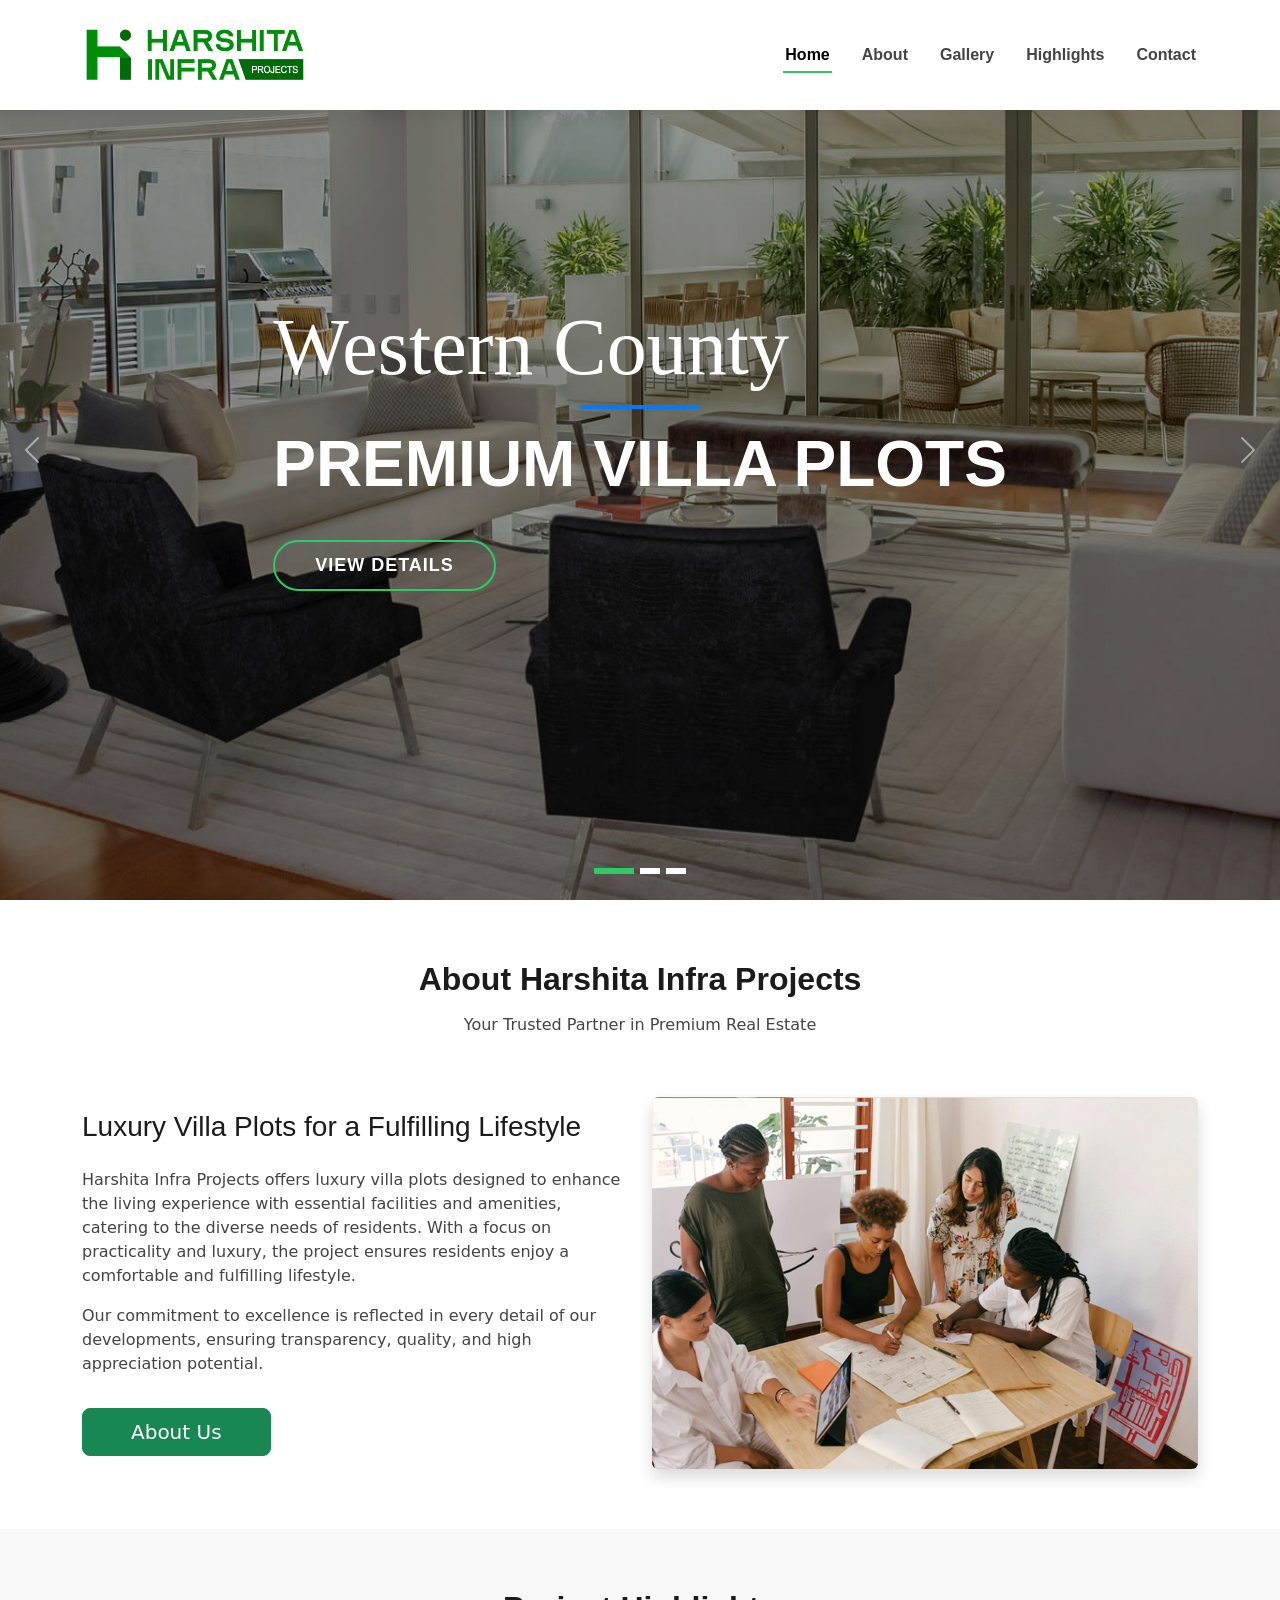
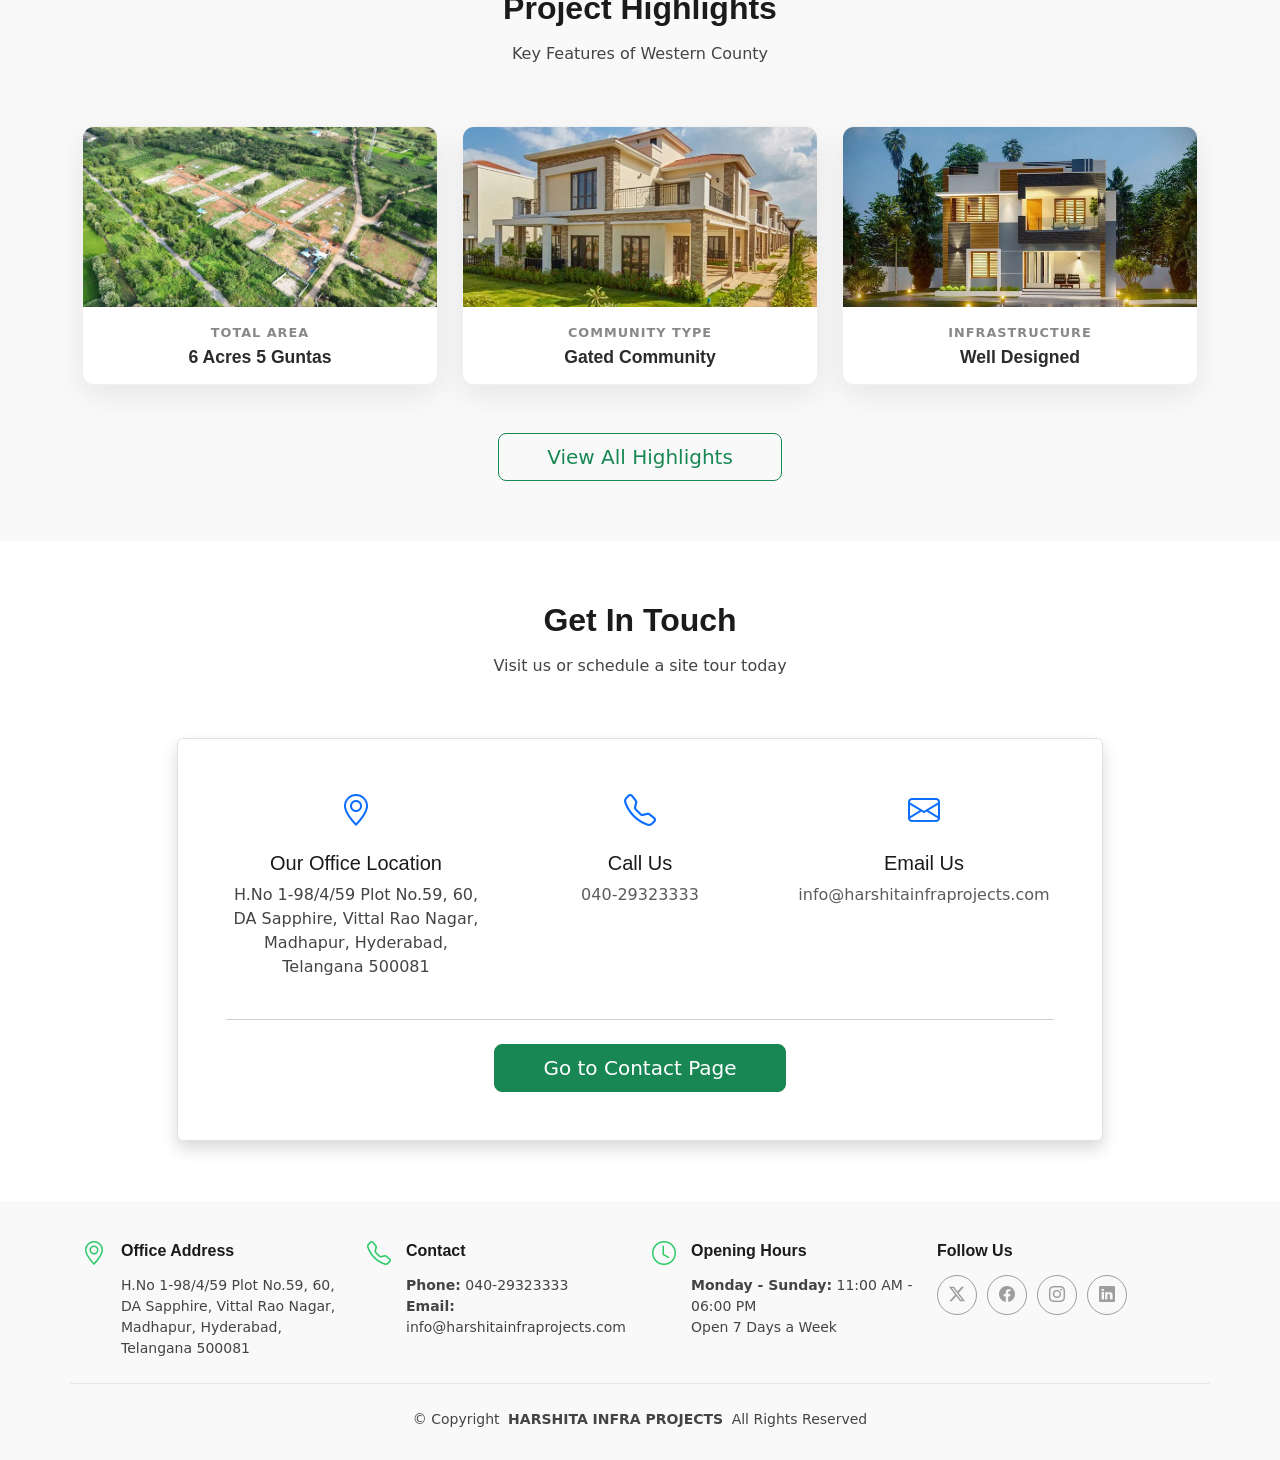
==== commit 9e4df89b: "Removed mobile number" ====
--- a/index.html
+++ b/index.html
@@ -211,7 +211,7 @@
                 <div class="col-md-4">
                   <i class="bi bi-telephone fs-2 text-primary mb-3 d-block"></i>
                   <h5>Call Us</h5>
-                  <p class="text-muted">+91 99665 40531</p>
+                  <p class="text-muted">040-29323333</p>
                 </div>
                 <div class="col-md-4">
                   <i class="bi bi-envelope fs-2 text-primary mb-3 d-block"></i>
@@ -249,7 +249,7 @@
           <div>
             <h4>Contact</h4>
             <p>
-              <strong>Phone:</strong> <span>040-29323333, +91 99665 40531</span><br>
+              <strong>Phone:</strong> <span>040-29323333</span><br>
               <strong>Email:</strong> <span>info@harshitainfraprojects.com</span><br>
             </p>
           </div>
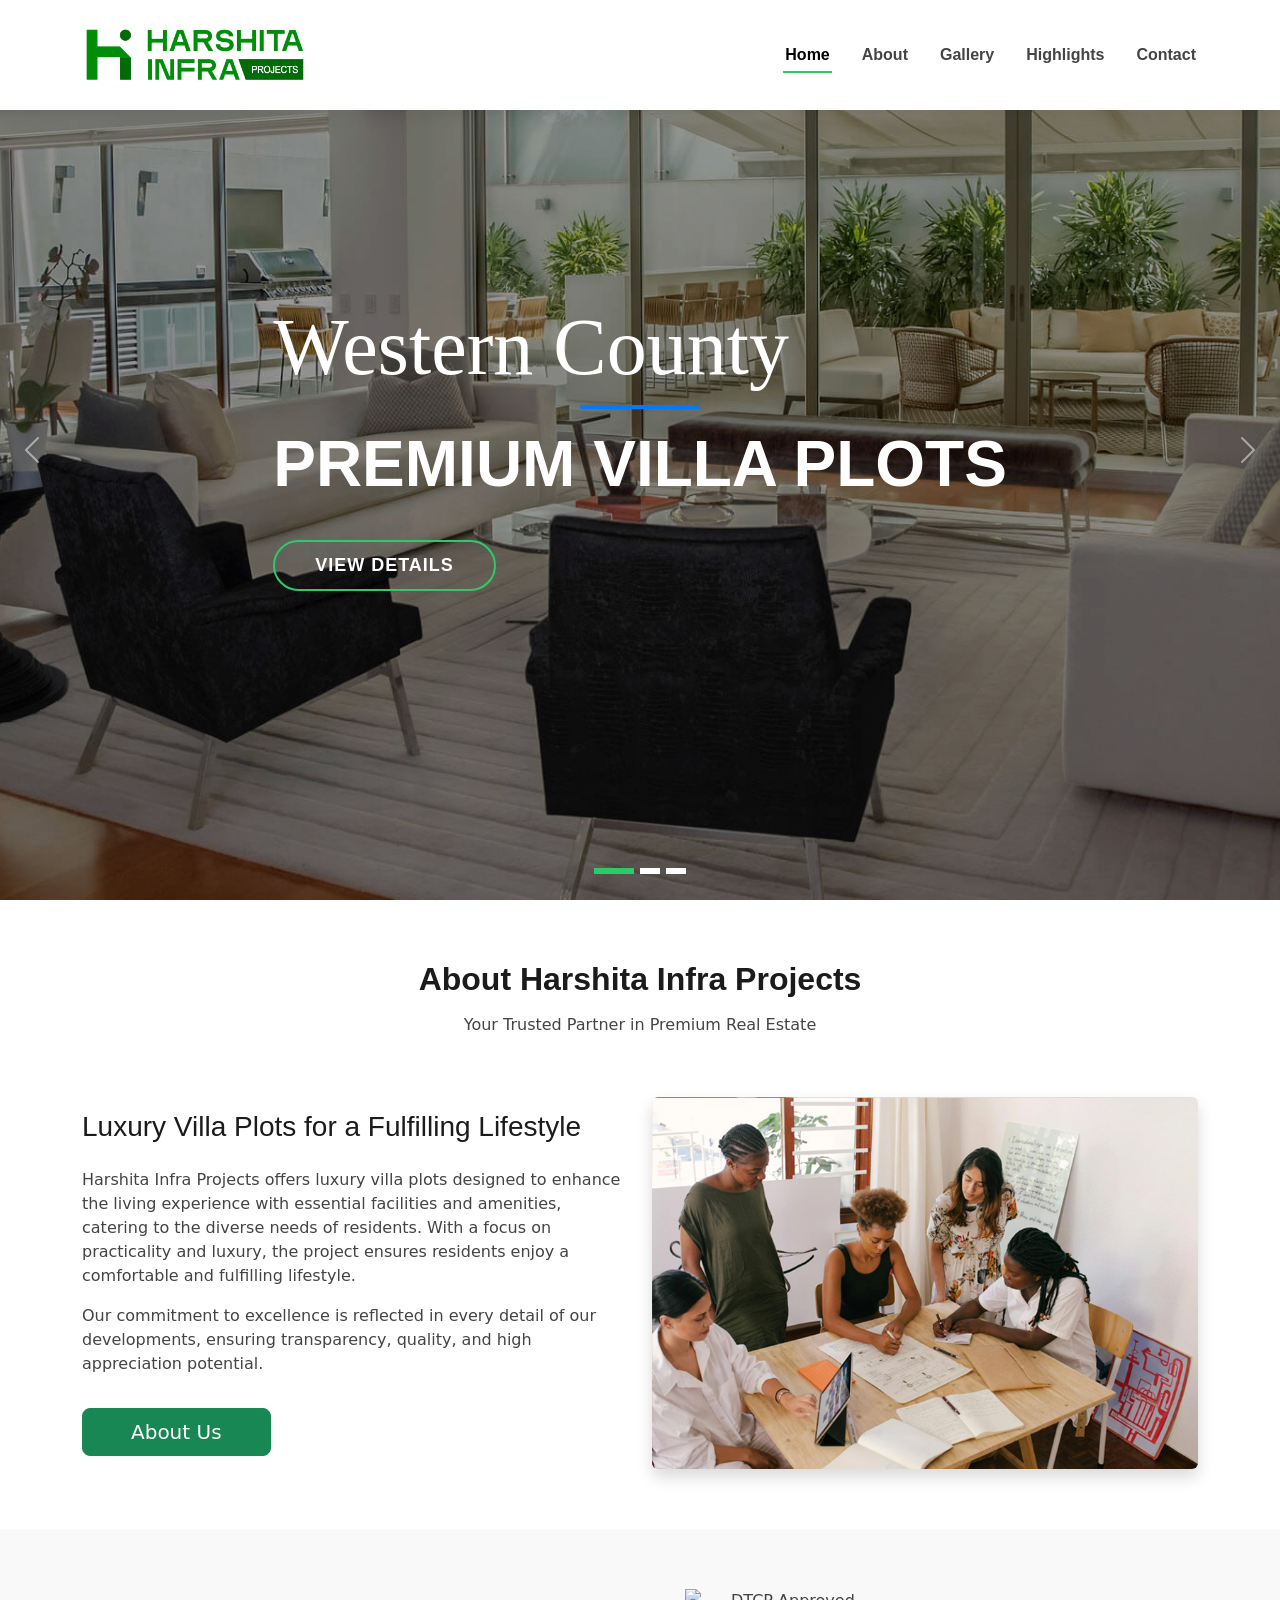
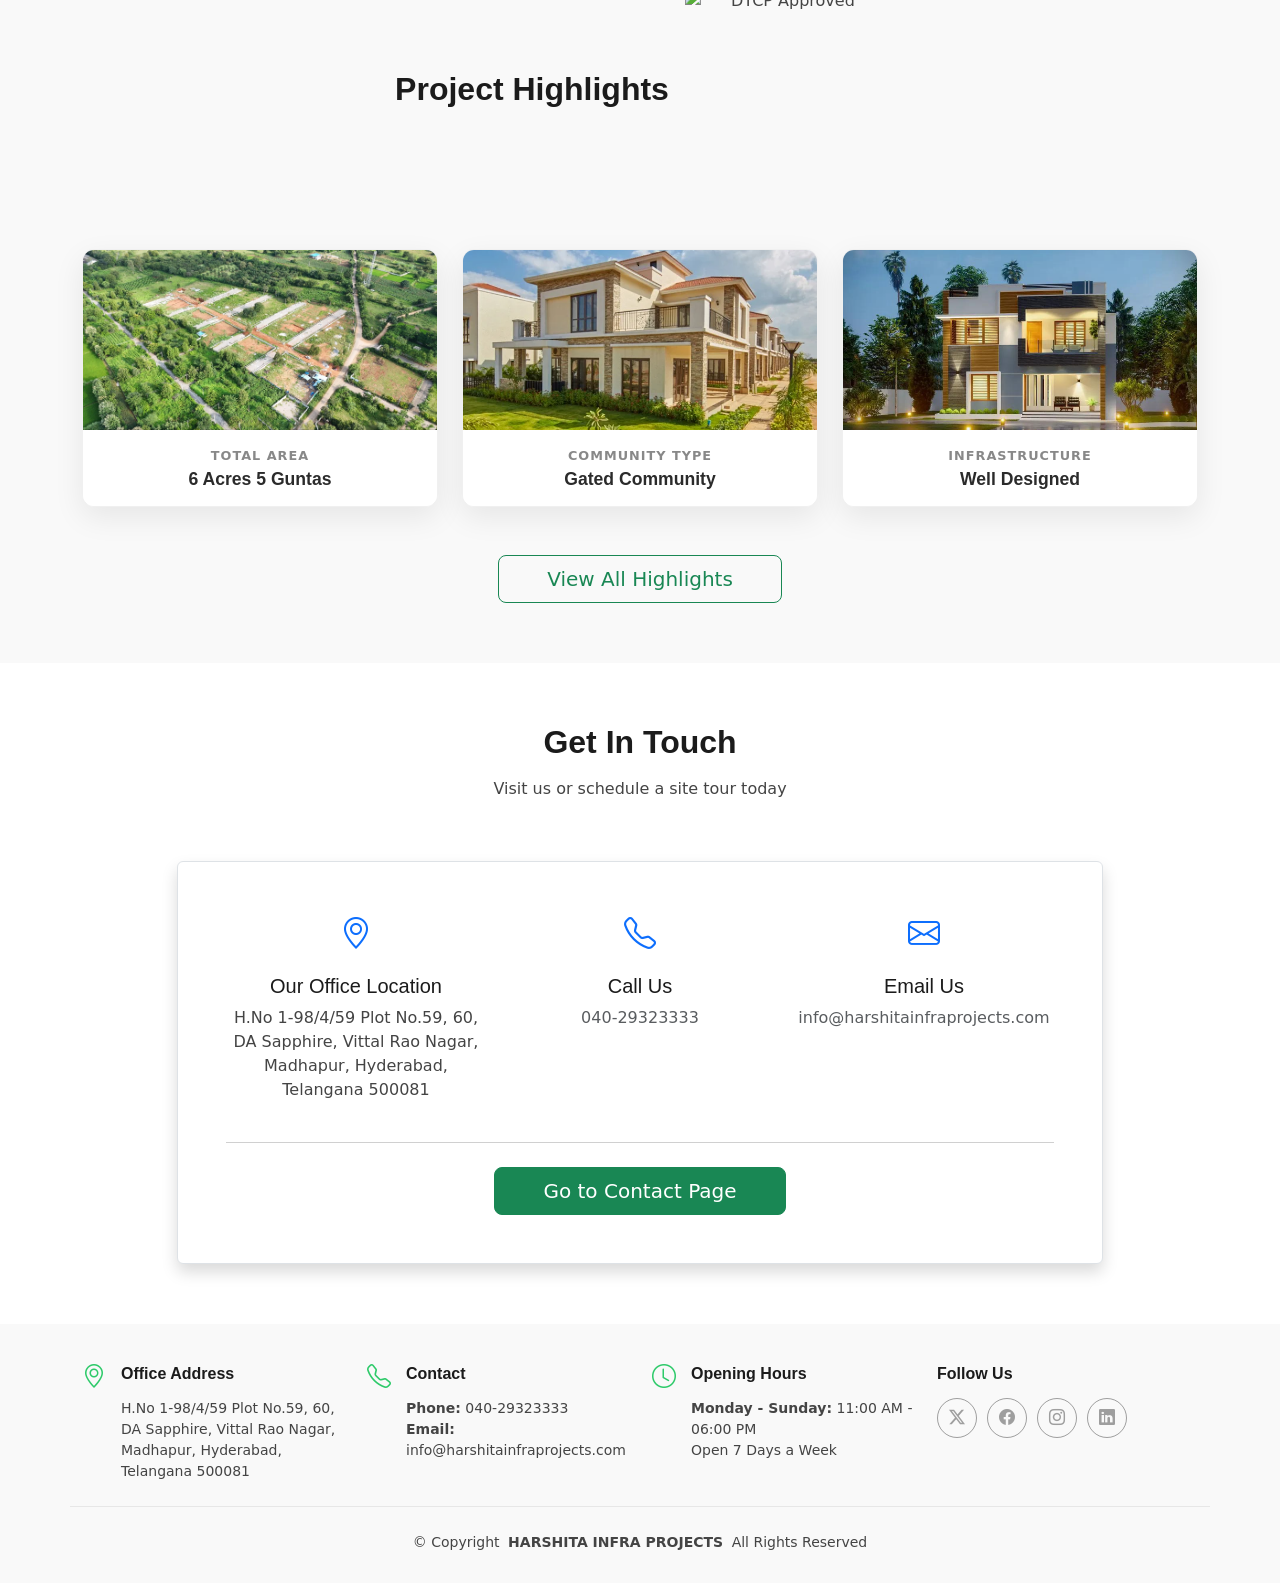
==== commit ee16ab57: "added dtcp rera icon to home page" ====
--- a/index.html
+++ b/index.html
@@ -149,10 +149,17 @@
 
     <!-- Highlights Portal Section -->
     <section id="highlights-portal" class="highlights-portal section light-background">
+
       <div class="container section-title" data-aos="fade-up">
-        <h2>Project Highlights</h2>
-        <p>Key Features of Western County</p>
-      </div>
+
+        <div class="d-flex align-items-center justify-content-center gap-3">
+          <h2 class="mb-0">Project Highlights</h2>
+
+          <img src="assets/img/dtcp_log.png" alt="DTCP Approved"
+            style="width: 200px; height: 200px; object-fit: contain;" />
+        </div>
+      </div>
+
       <div class="container">
         <div class="row gy-4 mb-5">
           <!-- Total Area -->
@@ -206,7 +213,8 @@
                 <div class="col-md-4">
                   <i class="bi bi-geo-alt fs-2 text-primary mb-3 d-block"></i>
                   <h5>Our Office Location</h5>
-                  <p>H.No 1-98/4/59 Plot No.59, 60, DA Sapphire, Vittal Rao Nagar, Madhapur, Hyderabad, Telangana 500081</p>
+                  <p>H.No 1-98/4/59 Plot No.59, 60, DA Sapphire, Vittal Rao Nagar, Madhapur, Hyderabad, Telangana 500081
+                  </p>
                 </div>
                 <div class="col-md-4">
                   <i class="bi bi-telephone fs-2 text-primary mb-3 d-block"></i>
